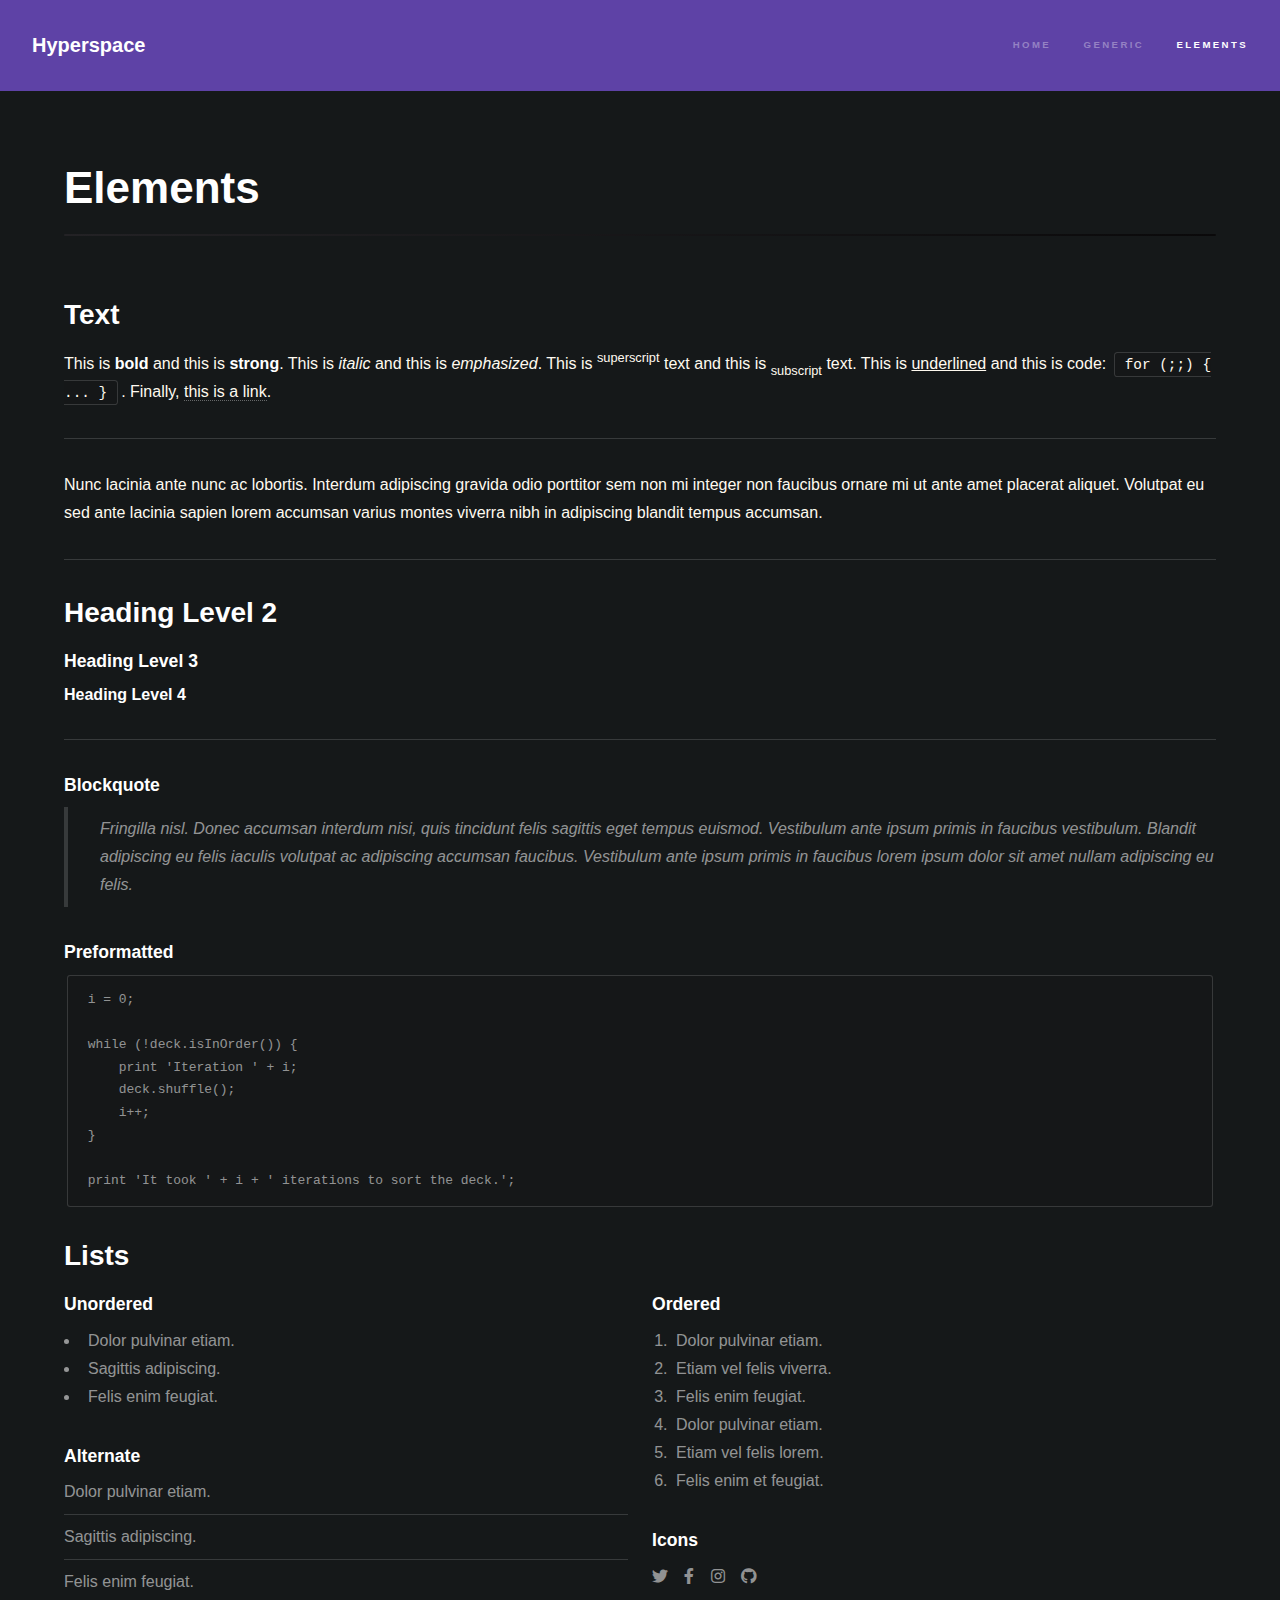
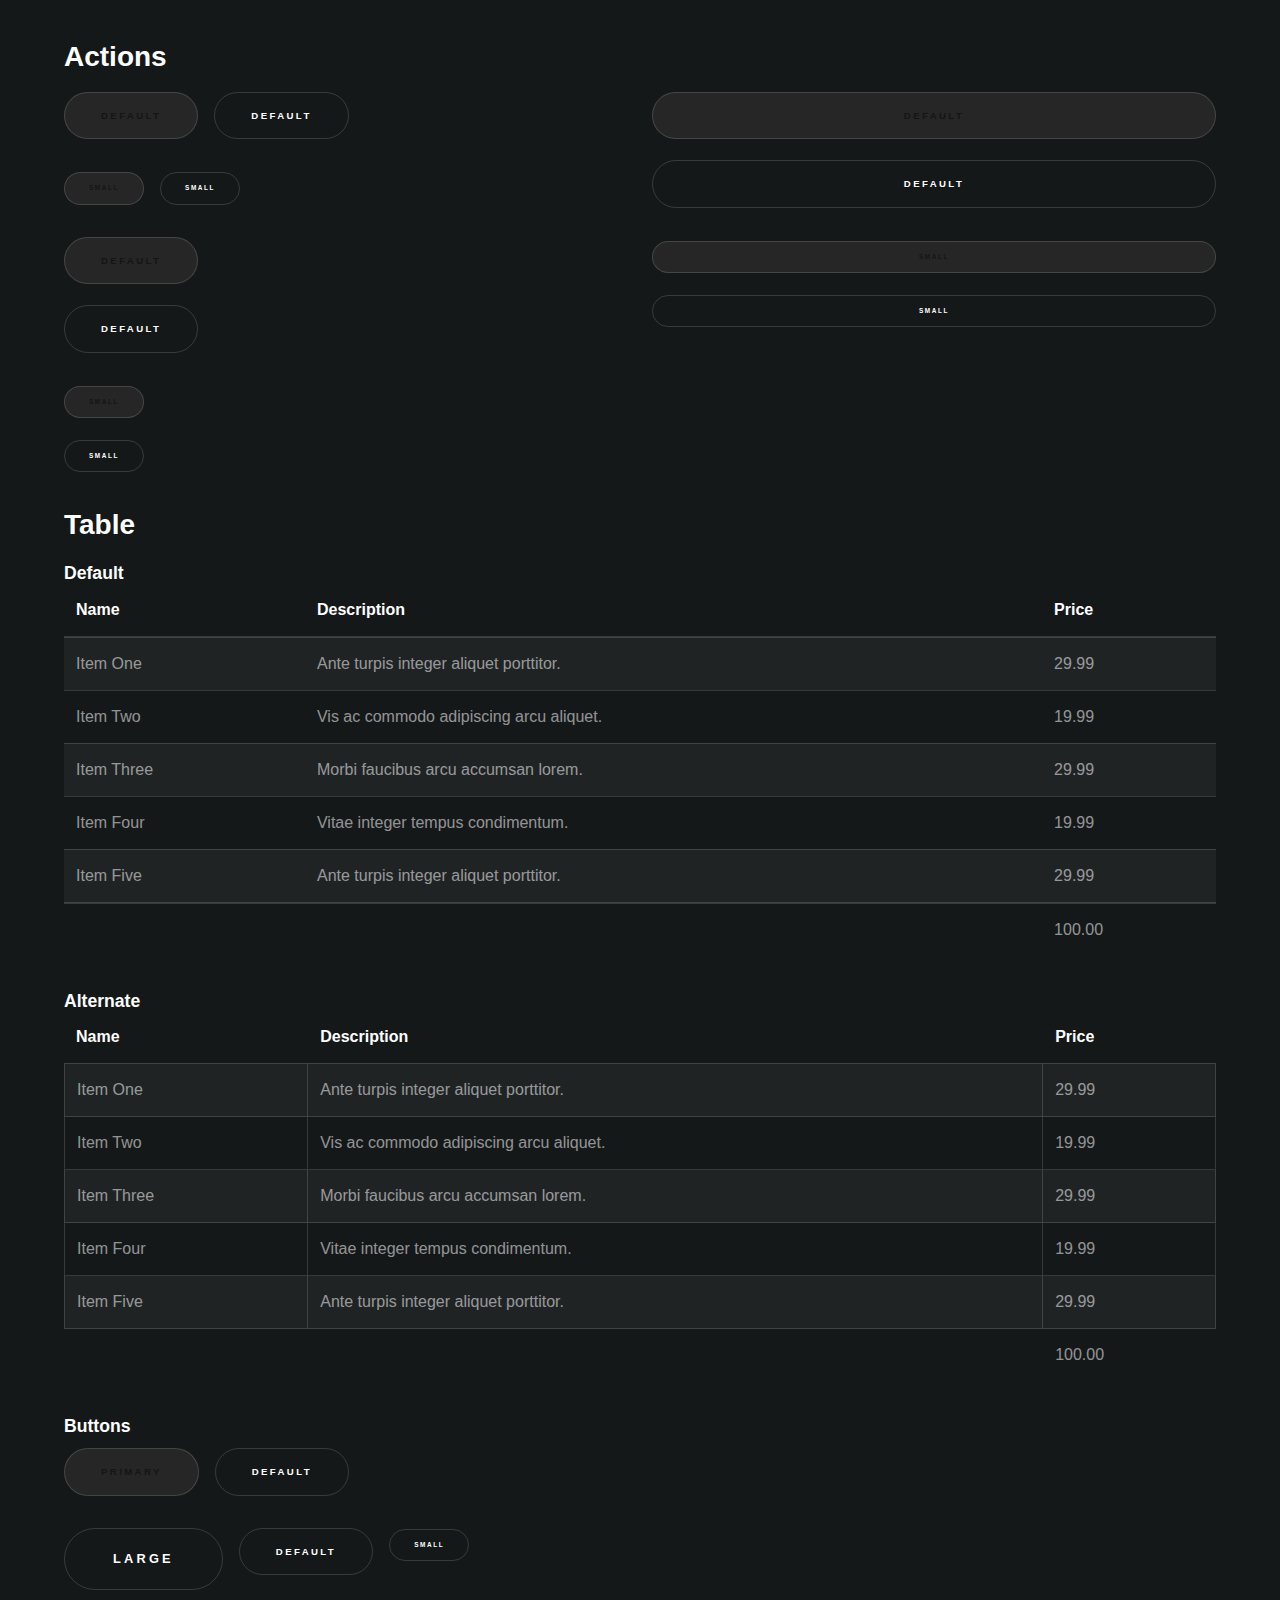
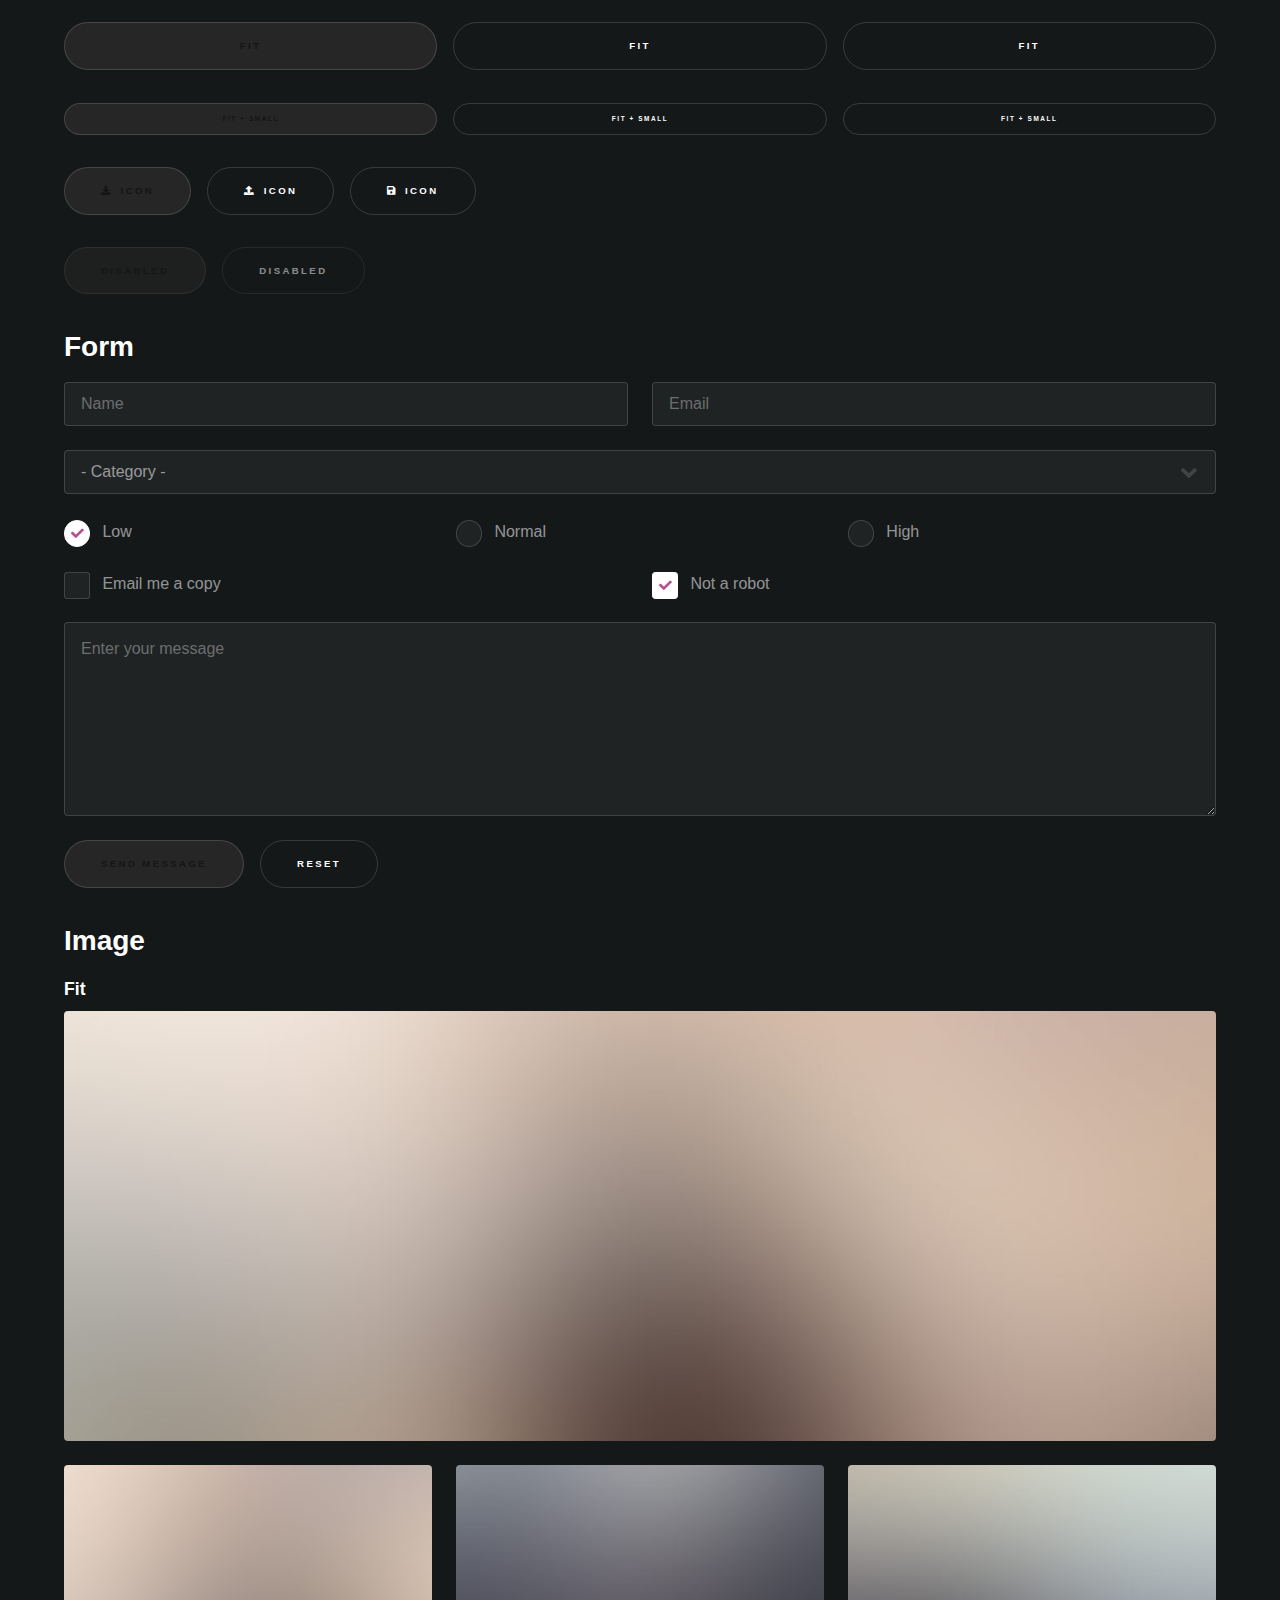
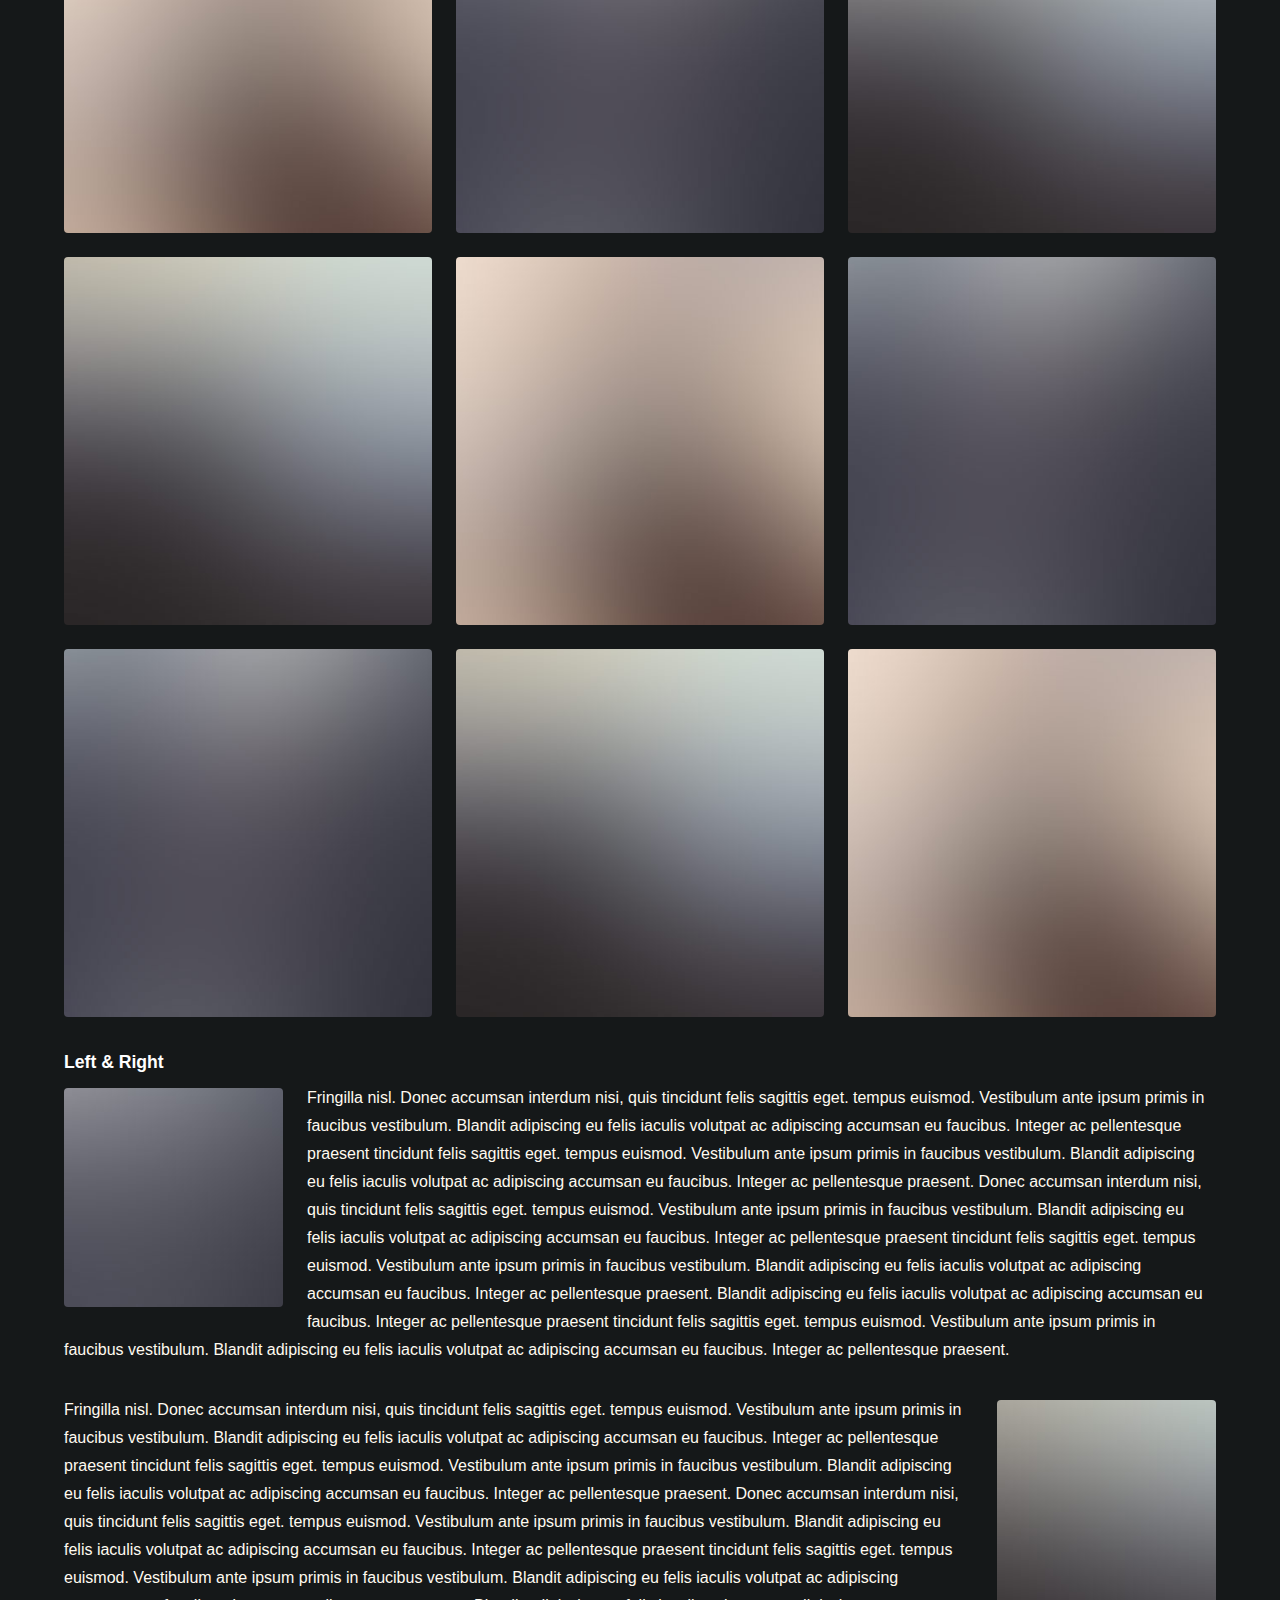
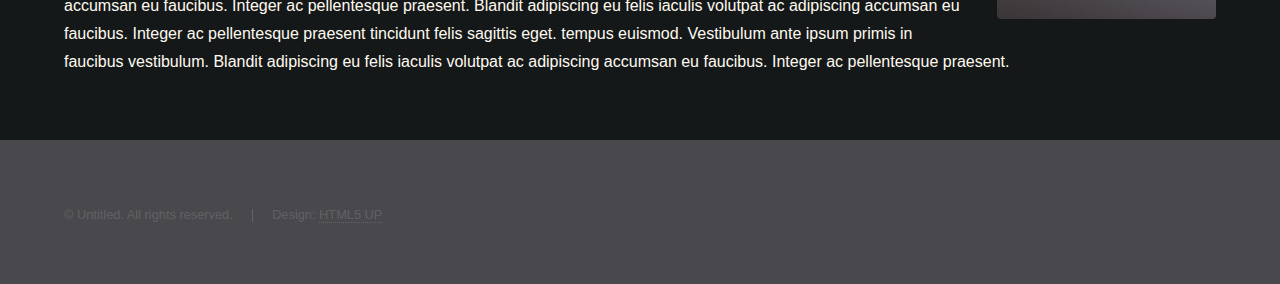
==== elements.html @ 1b8fa7f3 "add site" ====
<!DOCTYPE HTML>
<!--
	Hyperspace by HTML5 UP
	html5up.net | @ajlkn
	Free for personal and commercial use under the CCA 3.0 license (html5up.net/license)
-->
<html>
	<head>
		<title>Elements - Hyperspace by HTML5 UP</title>
		<meta charset="utf-8" />
		<meta name="viewport" content="width=device-width, initial-scale=1, user-scalable=no" />
		<link rel="stylesheet" href="assets/css/main.css" />
		<noscript><link rel="stylesheet" href="assets/css/noscript.css" /></noscript>
	</head>
	<body class="is-preload">

		<!-- Header -->
			<header id="header">
				<a href="index.html" class="title">Hyperspace</a>
				<nav>
					<ul>
						<li><a href="index.html">Home</a></li>
						<li><a href="generic.html">Generic</a></li>
						<li><a href="elements.html"  class="active">Elements</a></li>
					</ul>
				</nav>
			</header>

		<!-- Wrapper -->
			<div id="wrapper">

				<!-- Main -->
					<section id="main" class="wrapper">
						<div class="inner">
							<h1 class="major">Elements</h1>

							<!-- Text -->
								<section>
									<h2>Text</h2>
									<p>This is <b>bold</b> and this is <strong>strong</strong>. This is <i>italic</i> and this is <em>emphasized</em>.
									This is <sup>superscript</sup> text and this is <sub>subscript</sub> text.
									This is <u>underlined</u> and this is code: <code>for (;;) { ... }</code>. Finally, <a href="#">this is a link</a>.</p>
									<hr />
									<p>Nunc lacinia ante nunc ac lobortis. Interdum adipiscing gravida odio porttitor sem non mi integer non faucibus ornare mi ut ante amet placerat aliquet. Volutpat eu sed ante lacinia sapien lorem accumsan varius montes viverra nibh in adipiscing blandit tempus accumsan.</p>
									<hr />
									<h2>Heading Level 2</h2>
									<h3>Heading Level 3</h3>
									<h4>Heading Level 4</h4>
									<hr />
									<h3>Blockquote</h3>
									<blockquote>Fringilla nisl. Donec accumsan interdum nisi, quis tincidunt felis sagittis eget tempus euismod. Vestibulum ante ipsum primis in faucibus vestibulum. Blandit adipiscing eu felis iaculis volutpat ac adipiscing accumsan faucibus. Vestibulum ante ipsum primis in faucibus lorem ipsum dolor sit amet nullam adipiscing eu felis.</blockquote>
									<h3>Preformatted</h3>
									<pre><code>i = 0;

while (!deck.isInOrder()) {
    print 'Iteration ' + i;
    deck.shuffle();
    i++;
}

print 'It took ' + i + ' iterations to sort the deck.';</code></pre>
								</section>

							<!-- Lists -->
								<section>
									<h2>Lists</h2>
									<div class="row">
										<div class="col-6 col-12-medium">
											<h3>Unordered</h3>
											<ul>
												<li>Dolor pulvinar etiam.</li>
												<li>Sagittis adipiscing.</li>
												<li>Felis enim feugiat.</li>
											</ul>
											<h3>Alternate</h3>
											<ul class="alt">
												<li>Dolor pulvinar etiam.</li>
												<li>Sagittis adipiscing.</li>
												<li>Felis enim feugiat.</li>
											</ul>
										</div>
										<div class="col-6 col-12-medium">
											<h3>Ordered</h3>
											<ol>
												<li>Dolor pulvinar etiam.</li>
												<li>Etiam vel felis viverra.</li>
												<li>Felis enim feugiat.</li>
												<li>Dolor pulvinar etiam.</li>
												<li>Etiam vel felis lorem.</li>
												<li>Felis enim et feugiat.</li>
											</ol>
											<h3>Icons</h3>
											<ul class="icons">
												<li><a href="#" class="icon brands fa-twitter"><span class="label">Twitter</span></a></li>
												<li><a href="#" class="icon brands fa-facebook-f"><span class="label">Facebook</span></a></li>
												<li><a href="#" class="icon brands fa-instagram"><span class="label">Instagram</span></a></li>
												<li><a href="#" class="icon brands fa-github"><span class="label">Github</span></a></li>
											</ul>
										</div>
									</div>
									<h2>Actions</h2>
									<div class="row">
										<div class="col-6 col-12-medium">
											<ul class="actions">
												<li><a href="#" class="button primary">Default</a></li>
												<li><a href="#" class="button">Default</a></li>
											</ul>
											<ul class="actions small">
												<li><a href="#" class="button primary small">Small</a></li>
												<li><a href="#" class="button small">Small</a></li>
											</ul>
											<ul class="actions stacked">
												<li><a href="#" class="button primary">Default</a></li>
												<li><a href="#" class="button">Default</a></li>
											</ul>
											<ul class="actions stacked">
												<li><a href="#" class="button primary small">Small</a></li>
												<li><a href="#" class="button small">Small</a></li>
											</ul>
										</div>
										<div class="col-6 col-12-medium">
											<ul class="actions stacked">
												<li><a href="#" class="button primary fit">Default</a></li>
												<li><a href="#" class="button fit">Default</a></li>
											</ul>
											<ul class="actions stacked">
												<li><a href="#" class="button primary small fit">Small</a></li>
												<li><a href="#" class="button small fit">Small</a></li>
											</ul>
										</div>
									</div>
								</section>

							<!-- Table -->
								<section>
									<h2>Table</h2>
									<h3>Default</h3>
									<div class="table-wrapper">
										<table>
											<thead>
												<tr>
													<th>Name</th>
													<th>Description</th>
													<th>Price</th>
												</tr>
											</thead>
											<tbody>
												<tr>
													<td>Item One</td>
													<td>Ante turpis integer aliquet porttitor.</td>
													<td>29.99</td>
												</tr>
												<tr>
													<td>Item Two</td>
													<td>Vis ac commodo adipiscing arcu aliquet.</td>
													<td>19.99</td>
												</tr>
												<tr>
													<td>Item Three</td>
													<td> Morbi faucibus arcu accumsan lorem.</td>
													<td>29.99</td>
												</tr>
												<tr>
													<td>Item Four</td>
													<td>Vitae integer tempus condimentum.</td>
													<td>19.99</td>
												</tr>
												<tr>
													<td>Item Five</td>
													<td>Ante turpis integer aliquet porttitor.</td>
													<td>29.99</td>
												</tr>
											</tbody>
											<tfoot>
												<tr>
													<td colspan="2"></td>
													<td>100.00</td>
												</tr>
											</tfoot>
										</table>
									</div>

									<h3>Alternate</h3>
									<div class="table-wrapper">
										<table class="alt">
											<thead>
												<tr>
													<th>Name</th>
													<th>Description</th>
													<th>Price</th>
												</tr>
											</thead>
											<tbody>
												<tr>
													<td>Item One</td>
													<td>Ante turpis integer aliquet porttitor.</td>
													<td>29.99</td>
												</tr>
												<tr>
													<td>Item Two</td>
													<td>Vis ac commodo adipiscing arcu aliquet.</td>
													<td>19.99</td>
												</tr>
												<tr>
													<td>Item Three</td>
													<td> Morbi faucibus arcu accumsan lorem.</td>
													<td>29.99</td>
												</tr>
												<tr>
													<td>Item Four</td>
													<td>Vitae integer tempus condimentum.</td>
													<td>19.99</td>
												</tr>
												<tr>
													<td>Item Five</td>
													<td>Ante turpis integer aliquet porttitor.</td>
													<td>29.99</td>
												</tr>
											</tbody>
											<tfoot>
												<tr>
													<td colspan="2"></td>
													<td>100.00</td>
												</tr>
											</tfoot>
										</table>
									</div>
								</section>

							<!-- Buttons -->
								<section>
									<h3>Buttons</h3>
									<ul class="actions">
										<li><a href="#" class="button primary">Primary</a></li>
										<li><a href="#" class="button">Default</a></li>
									</ul>
									<ul class="actions">
										<li><a href="#" class="button large">Large</a></li>
										<li><a href="#" class="button">Default</a></li>
										<li><a href="#" class="button small">Small</a></li>
									</ul>
									<ul class="actions fit">
										<li><a href="#" class="button primary fit">Fit</a></li>
										<li><a href="#" class="button fit">Fit</a></li>
										<li><a href="#" class="button fit">Fit</a></li>
									</ul>
									<ul class="actions fit small">
										<li><a href="#" class="button primary fit small">Fit + Small</a></li>
										<li><a href="#" class="button fit small">Fit + Small</a></li>
										<li><a href="#" class="button fit small">Fit + Small</a></li>
									</ul>
									<ul class="actions">
										<li><a href="#" class="button primary icon solid fa-download">Icon</a></li>
										<li><a href="#" class="button icon solid fa-upload">Icon</a></li>
										<li><a href="#" class="button icon solid fa-save">Icon</a></li>
									</ul>
									<ul class="actions">
										<li><span class="button primary disabled">Disabled</span></li>
										<li><span class="button disabled">Disabled</span></li>
									</ul>
								</section>

							<!-- Form -->
								<section>
									<h2>Form</h2>
									<form method="post" action="#">
										<div class="row gtr-uniform">
											<div class="col-6 col-12-xsmall">
												<input type="text" name="demo-name" id="demo-name" value="" placeholder="Name" />
											</div>
											<div class="col-6 col-12-xsmall">
												<input type="email" name="demo-email" id="demo-email" value="" placeholder="Email" />
											</div>
											<div class="col-12">
												<select name="demo-category" id="demo-category">
													<option value="">- Category -</option>
													<option value="1">Manufacturing</option>
													<option value="1">Shipping</option>
													<option value="1">Administration</option>
													<option value="1">Human Resources</option>
												</select>
											</div>
											<div class="col-4 col-12-small">
												<input type="radio" id="demo-priority-low" name="demo-priority" checked>
												<label for="demo-priority-low">Low</label>
											</div>
											<div class="col-4 col-12-small">
												<input type="radio" id="demo-priority-normal" name="demo-priority">
												<label for="demo-priority-normal">Normal</label>
											</div>
											<div class="col-4 col-12-small">
												<input type="radio" id="demo-priority-high" name="demo-priority">
												<label for="demo-priority-high">High</label>
											</div>
											<div class="col-6 col-12-small">
												<input type="checkbox" id="demo-copy" name="demo-copy">
												<label for="demo-copy">Email me a copy</label>
											</div>
											<div class="col-6 col-12-small">
												<input type="checkbox" id="demo-human" name="demo-human" checked>
												<label for="demo-human">Not a robot</label>
											</div>
											<div class="col-12">
												<textarea name="demo-message" id="demo-message" placeholder="Enter your message" rows="6"></textarea>
											</div>
											<div class="col-12">
												<ul class="actions">
													<li><input type="submit" value="Send Message" class="primary" /></li>
													<li><input type="reset" value="Reset" /></li>
												</ul>
											</div>
										</div>
									</form>
								</section>

							<!-- Image -->
								<section>
									<h2>Image</h2>
									<h3>Fit</h3>
									<div class="box alt">
										<div class="row gtr-uniform">
											<div class="col-12"><span class="image fit"><img src="images/pic04.jpg" alt="" /></span></div>
											<div class="col-4"><span class="image fit"><img src="images/pic01.jpg" alt="" /></span></div>
											<div class="col-4"><span class="image fit"><img src="images/pic02.jpg" alt="" /></span></div>
											<div class="col-4"><span class="image fit"><img src="images/pic03.jpg" alt="" /></span></div>
											<div class="col-4"><span class="image fit"><img src="images/pic03.jpg" alt="" /></span></div>
											<div class="col-4"><span class="image fit"><img src="images/pic01.jpg" alt="" /></span></div>
											<div class="col-4"><span class="image fit"><img src="images/pic02.jpg" alt="" /></span></div>
											<div class="col-4"><span class="image fit"><img src="images/pic02.jpg" alt="" /></span></div>
											<div class="col-4"><span class="image fit"><img src="images/pic03.jpg" alt="" /></span></div>
											<div class="col-4"><span class="image fit"><img src="images/pic01.jpg" alt="" /></span></div>
										</div>
									</div>
									<h3>Left &amp; Right</h3>
									<p><span class="image left"><img src="images/pic05.jpg" alt="" /></span>Fringilla nisl. Donec accumsan interdum nisi, quis tincidunt felis sagittis eget. tempus euismod. Vestibulum ante ipsum primis in faucibus vestibulum. Blandit adipiscing eu felis iaculis volutpat ac adipiscing accumsan eu faucibus. Integer ac pellentesque praesent tincidunt felis sagittis eget. tempus euismod. Vestibulum ante ipsum primis in faucibus vestibulum. Blandit adipiscing eu felis iaculis volutpat ac adipiscing accumsan eu faucibus. Integer ac pellentesque praesent. Donec accumsan interdum nisi, quis tincidunt felis sagittis eget. tempus euismod. Vestibulum ante ipsum primis in faucibus vestibulum. Blandit adipiscing eu felis iaculis volutpat ac adipiscing accumsan eu faucibus. Integer ac pellentesque praesent tincidunt felis sagittis eget. tempus euismod. Vestibulum ante ipsum primis in faucibus vestibulum. Blandit adipiscing eu felis iaculis volutpat ac adipiscing accumsan eu faucibus. Integer ac pellentesque praesent. Blandit adipiscing eu felis iaculis volutpat ac adipiscing accumsan eu faucibus. Integer ac pellentesque praesent tincidunt felis sagittis eget. tempus euismod. Vestibulum ante ipsum primis in faucibus vestibulum. Blandit adipiscing eu felis iaculis volutpat ac adipiscing accumsan eu faucibus. Integer ac pellentesque praesent.</p>
									<p><span class="image right"><img src="images/pic06.jpg" alt="" /></span>Fringilla nisl. Donec accumsan interdum nisi, quis tincidunt felis sagittis eget. tempus euismod. Vestibulum ante ipsum primis in faucibus vestibulum. Blandit adipiscing eu felis iaculis volutpat ac adipiscing accumsan eu faucibus. Integer ac pellentesque praesent tincidunt felis sagittis eget. tempus euismod. Vestibulum ante ipsum primis in faucibus vestibulum. Blandit adipiscing eu felis iaculis volutpat ac adipiscing accumsan eu faucibus. Integer ac pellentesque praesent. Donec accumsan interdum nisi, quis tincidunt felis sagittis eget. tempus euismod. Vestibulum ante ipsum primis in faucibus vestibulum. Blandit adipiscing eu felis iaculis volutpat ac adipiscing accumsan eu faucibus. Integer ac pellentesque praesent tincidunt felis sagittis eget. tempus euismod. Vestibulum ante ipsum primis in faucibus vestibulum. Blandit adipiscing eu felis iaculis volutpat ac adipiscing accumsan eu faucibus. Integer ac pellentesque praesent. Blandit adipiscing eu felis iaculis volutpat ac adipiscing accumsan eu faucibus. Integer ac pellentesque praesent tincidunt felis sagittis eget. tempus euismod. Vestibulum ante ipsum primis in faucibus vestibulum. Blandit adipiscing eu felis iaculis volutpat ac adipiscing accumsan eu faucibus. Integer ac pellentesque praesent.</p>
								</section>

						</div>
					</section>

			</div>

		<!-- Footer -->
			<footer id="footer" class="wrapper alt">
				<div class="inner">
					<ul class="menu">
						<li>&copy; Untitled. All rights reserved.</li><li>Design: <a href="http://html5up.net">HTML5 UP</a></li>
					</ul>
				</div>
			</footer>

		<!-- Scripts -->
			<script src="assets/js/jquery.min.js"></script>
			<script src="assets/js/jquery.scrollex.min.js"></script>
			<script src="assets/js/jquery.scrolly.min.js"></script>
			<script src="assets/js/browser.min.js"></script>
			<script src="assets/js/breakpoints.min.js"></script>
			<script src="assets/js/util.js"></script>
			<script src="assets/js/main.js"></script>

	</body>
</html>
---- assets/css/main.css ----
@import url(fontawesome-all.min.css);

/*
	Hyperspace by HTML5 UP
	html5up.net | @ajlkn
	Free for personal and commercial use under the CCA 3.0 license (html5up.net/license)
*/

html, body, div, span, applet, object,
iframe, h1, h2, h3, h4, h5, h6, p, blockquote,
pre, a, abbr, acronym, address, big, cite,
code, del, dfn, em, img, ins, kbd, q, s, samp,
small, strike, strong, sub, sup, tt, var, b,
u, i, center, dl, dt, dd, ol, ul, li, fieldset,
form, label, legend, table, caption, tbody,
tfoot, thead, tr, th, td, article, aside,
canvas, details, embed, figure, figcaption,
footer, header, hgroup, menu, nav, output, ruby,
section, summary, time, mark, audio, video {
	margin: 0;
	padding: 0;
	border: 0;
	font-size: 100%;
	font: inherit;
	vertical-align: baseline;}

article, aside, details, figcaption, figure,
footer, header, hgroup, menu, nav, section {
	display: block;}

body {
	line-height: 1;
}

ol, ul {
	list-style: none;
}

blockquote, q {
	quotes: none;
}

	blockquote:before, blockquote:after, q:before, q:after {
		content: '';
		content: none;
	}

table {
	border-collapse: collapse;
	border-spacing: 0;
}

body {
	-webkit-text-size-adjust: none;
}

mark {
	background-color: transparent;
	color: inherit;
}

input::-moz-focus-inner {
	border: 0;
	padding: 0;
}

input, select, textarea {
	-moz-appearance: none;
	-webkit-appearance: none;
	-ms-appearance: none;
	appearance: none;
}

/* Basic */

	@-ms-viewport {
		width: device-width;
	}

	body {
		-ms-overflow-style: scrollbar;
	}

	@media screen and (max-width: 480px) {

		html, body {
			min-width: 320px;
		}

	}

	html {
		box-sizing: border-box;
	}

	*, *:before, *:after {
		box-sizing: inherit;
	}

	body {
		background: #151819;
	}

		body.is-preload *, body.is-preload *:before, body.is-preload *:after {
			-moz-animation: none !important;
			-webkit-animation: none !important;
			-ms-animation: none !important;
			animation: none !important;
			-moz-transition: none !important;
			-webkit-transition: none !important;
			-ms-transition: none !important;
			transition: none !important;
		}

/* Type */

	body, input, select, textarea {
		color: rgba(255, 255, 255, 0.55);
		font-family: Arial, Helvetica, sans-serif;
		font-size: 16.5pt;
		font-weight: normal;
		line-height: 1.75;
	}

		@media screen and (max-width: 1680px) {

			body, input, select, textarea {
				font-size: 13pt;
			}

		}

		@media screen and (max-width: 1280px) {

			body, input, select, textarea {
				font-size: 12pt;
			}

		}

		@media screen and (max-width: 360px) {

			body, input, select, textarea {
				font-size: 11pt;
			}

		}

	a {
		-moz-transition: color 0.2s ease, border-bottom-color 0.2s ease;
		-webkit-transition: color 0.2s ease, border-bottom-color 0.2s ease;
		-ms-transition: color 0.2s ease, border-bottom-color 0.2s ease;
		transition: color 0.2s ease, border-bottom-color 0.2s ease;
		border-bottom: dotted 1px rgba(255, 255, 255, 0.35);
		color: inherit;
		text-decoration: none;
	}

		a:hover {
			border-bottom-color: transparent;
			color: #ffffff;
		}

	strong, b {
		color: #ffffff;
		font-weight: bold;
	}

	em, i {
		font-style: italic;
	}

	p {
		color: floralwhite;
		margin: 0 0 2em 0;
	}

	h1, h2, h3, h4, h5, h6 {
		color: #ffffff;
		font-weight: bold;
		line-height: 1.5;
		margin: 0 0 0.5em 0;
	}

		h1 a, h2 a, h3 a, h4 a, h5 a, h6 a {
			color: inherit;
			text-decoration: none;
		}

	h1 {
		font-size: 2.75em;
	}

		h1.major {
			margin: 0 0 1.3em 0;
			position: relative;
			padding-bottom: 0.35em;
		}

			h1.major:after {
				background-image: -moz-linear-gradient(to right, #18171a, #141214);
				background-image: -webkit-linear-gradient(to right, #141416, #221b1f);
				background-image: -ms-linear-gradient(to right, #161618, #1f1a1d);
				background-image: linear-gradient(to right, #232225, #0a090a);
				-moz-transition: max-width 0.2s ease;
				-webkit-transition: max-width 0.2s ease;
				-ms-transition: max-width 0.2s ease;
				transition: max-width 0.2s ease;
				border-radius: 0.2em;
				bottom: 0;
				content: '';
				height: 0.05em;
				position: absolute;
				right: 0;
				width: 100%;
			}

	h2 {
		font-size: 1.75em;
	}

	h3 {
		font-size: 1.1em;
	}

	h4 {
		font-size: 1em;
	}

	h5 {
		font-size: 0.8em;
	}

	h6 {
		font-size: 0.6em;
	}

	@media screen and (max-width: 736px) {

		h1 {
			font-size: 2em;
		}

		h2 {
			font-size: 1.25em;
		}

		h3 {
			font-size: 1em;
		}

		h4 {
			font-size: 0.8em;
		}

		h5 {
			font-size: 0.6em;
		}

		h6 {
			font-size: 0.6em;
		}

	}

	sub {
		font-size: 0.8em;
		position: relative;
		top: 0.5em;
	}

	sup {
		font-size: 0.8em;
		position: relative;
		top: -0.5em;
	}

	blockquote {
		border-left: solid 4px rgba(255, 255, 255, 0.15);
		font-style: italic;
		margin: 0 0 2em 0;
		padding: 0.5em 0 0.5em 2em;
	}

	code {
		background: rgba(32, 29, 29, 0.05);
		border-radius: 0.25em;
		border: solid 1px rgba(255, 255, 255, 0.15);
		font-family: "Courier New", monospace;
		font-size: 0.9em;
		margin: 0 0.25em;
		padding: 0.25em 0.65em;
	}

	pre {
		-webkit-overflow-scrolling: touch;
		font-family: "Courier New", monospace;
		font-size: 0.9em;
		margin: 0 0 2em 0;
	}

		pre code {
			display: block;
			line-height: 1.75em;
			padding: 1em 1.5em;
			overflow-x: auto;
		}

	hr {
		border: 0;
		border-bottom: solid 1px rgba(255, 255, 255, 0.15);
		margin: 2em 0;
	}

		hr.major {
			margin: 3em 0;
		}

	.align-left {
		text-align: left;
	}

	.align-center {
		text-align: center;
	}

	.align-right {
		text-align: right;
	}

/* Row */

	.row {
		display: flex;
		flex-wrap: wrap;
		box-sizing: border-box;
		align-items: stretch;
	}

		.row > * {
			box-sizing: border-box;
		}

		.row.gtr-uniform > * > :last-child {
			margin-bottom: 0;
		}

		.row.aln-left {
			justify-content: flex-start;
		}

		.row.aln-center {
			justify-content: center;
		}

		.row.aln-right {
			justify-content: flex-end;
		}

		.row.aln-top {
			align-items: flex-start;
		}

		.row.aln-middle {
			align-items: center;
		}

		.row.aln-bottom {
			align-items: flex-end;
		}

		.row > .imp {
			order: -1;
		}

		.row > .col-1 {
			width: 8.33333%;
		}

		.row > .off-1 {
			margin-left: 8.33333%;
		}

		.row > .col-2 {
			width: 16.66667%;
		}

		.row > .off-2 {
			margin-left: 16.66667%;
		}

		.row > .col-3 {
			width: 25%;
		}

		.row > .off-3 {
			margin-left: 25%;
		}

		.row > .col-4 {
			width: 33.33333%;
		}

		.row > .off-4 {
			margin-left: 33.33333%;
		}

		.row > .col-5 {
			width: 41.66667%;
		}

		.row > .off-5 {
			margin-left: 41.66667%;
		}

		.row > .col-6 {
			width: 50%;
		}

		.row > .off-6 {
			margin-left: 50%;
		}

		.row > .col-7 {
			width: 58.33333%;
		}

		.row > .off-7 {
			margin-left: 58.33333%;
		}

		.row > .col-8 {
			width: 66.66667%;
		}

		.row > .off-8 {
			margin-left: 66.66667%;
		}

		.row > .col-9 {
			width: 75%;
		}

		.row > .off-9 {
			margin-left: 75%;
		}

		.row > .col-10 {
			width: 83.33333%;
		}

		.row > .off-10 {
			margin-left: 83.33333%;
		}

		.row > .col-11 {
			width: 91.66667%;
		}

		.row > .off-11 {
			margin-left: 91.66667%;
		}

		.row > .col-12 {
			width: 100%;
		}

		.row > .off-12 {
			margin-left: 100%;
		}

		.row.gtr-0 {
			margin-top: 0;
			margin-left: 0em;
		}

			.row.gtr-0 > * {
				padding: 0 0 0 0em;
			}

			.row.gtr-0.gtr-uniform {
				margin-top: 0em;
			}

				.row.gtr-0.gtr-uniform > * {
					padding-top: 0em;
				}

		.row.gtr-25 {
			margin-top: 0;
			margin-left: -0.375em;
		}

			.row.gtr-25 > * {
				padding: 0 0 0 0.375em;
			}

			.row.gtr-25.gtr-uniform {
				margin-top: -0.375em;
			}

				.row.gtr-25.gtr-uniform > * {
					padding-top: 0.375em;
				}

		.row.gtr-50 {
			margin-top: 0;
			margin-left: -0.75em;
		}

			.row.gtr-50 > * {
				padding: 0 0 0 0.75em;
			}

			.row.gtr-50.gtr-uniform {
				margin-top: -0.75em;
			}

				.row.gtr-50.gtr-uniform > * {
					padding-top: 0.75em;
				}

		.row {
			margin-top: 0;
			margin-left: -1.5em;
		}

			.row > * {
				padding: 0 0 0 1.5em;
			}

			.row.gtr-uniform {
				margin-top: -1.5em;
			}

				.row.gtr-uniform > * {
					padding-top: 1.5em;
				}

		.row.gtr-150 {
			margin-top: 0;
			margin-left: -2.25em;
		}

			.row.gtr-150 > * {
				padding: 0 0 0 2.25em;
			}

			.row.gtr-150.gtr-uniform {
				margin-top: -2.25em;
			}

				.row.gtr-150.gtr-uniform > * {
					padding-top: 2.25em;
				}

		.row.gtr-200 {
			margin-top: 0;
			margin-left: -3em;
		}

			.row.gtr-200 > * {
				padding: 0 0 0 3em;
			}

			.row.gtr-200.gtr-uniform {
				margin-top: -3em;
			}

				.row.gtr-200.gtr-uniform > * {
					padding-top: 3em;
				}

		@media screen and (max-width: 1680px) {

			.row {
				display: flex;
				flex-wrap: wrap;
				box-sizing: border-box;
				align-items: stretch;
			}

				.row > * {
					box-sizing: border-box;
				}

				.row.gtr-uniform > * > :last-child {
					margin-bottom: 0;
				}

				.row.aln-left {
					justify-content: flex-start;
				}

				.row.aln-center {
					justify-content: center;
				}

				.row.aln-right {
					justify-content: flex-end;
				}

				.row.aln-top {
					align-items: flex-start;
				}

				.row.aln-middle {
					align-items: center;
				}

				.row.aln-bottom {
					align-items: flex-end;
				}

				.row > .imp-xlarge {
					order: -1;
				}

				.row > .col-1-xlarge {
					width: 8.33333%;
				}

				.row > .off-1-xlarge {
					margin-left: 8.33333%;
				}

				.row > .col-2-xlarge {
					width: 16.66667%;
				}

				.row > .off-2-xlarge {
					margin-left: 16.66667%;
				}

				.row > .col-3-xlarge {
					width: 25%;
				}

				.row > .off-3-xlarge {
					margin-left: 25%;
				}

				.row > .col-4-xlarge {
					width: 33.33333%;
				}

				.row > .off-4-xlarge {
					margin-left: 33.33333%;
				}

				.row > .col-5-xlarge {
					width: 41.66667%;
				}

				.row > .off-5-xlarge {
					margin-left: 41.66667%;
				}

				.row > .col-6-xlarge {
					width: 50%;
				}

				.row > .off-6-xlarge {
					margin-left: 50%;
				}

				.row > .col-7-xlarge {
					width: 58.33333%;
				}

				.row > .off-7-xlarge {
					margin-left: 58.33333%;
				}

				.row > .col-8-xlarge {
					width: 66.66667%;
				}

				.row > .off-8-xlarge {
					margin-left: 66.66667%;
				}

				.row > .col-9-xlarge {
					width: 75%;
				}

				.row > .off-9-xlarge {
					margin-left: 75%;
				}

				.row > .col-10-xlarge {
					width: 83.33333%;
				}

				.row > .off-10-xlarge {
					margin-left: 83.33333%;
				}

				.row > .col-11-xlarge {
					width: 91.66667%;
				}

				.row > .off-11-xlarge {
					margin-left: 91.66667%;
				}

				.row > .col-12-xlarge {
					width: 100%;
				}

				.row > .off-12-xlarge {
					margin-left: 100%;
				}

				.row.gtr-0 {
					margin-top: 0;
					margin-left: 0em;
				}

					.row.gtr-0 > * {
						padding: 0 0 0 0em;
					}

					.row.gtr-0.gtr-uniform {
						margin-top: 0em;
					}

						.row.gtr-0.gtr-uniform > * {
							padding-top: 0em;
						}

				.row.gtr-25 {
					margin-top: 0;
					margin-left: -0.375em;
				}

					.row.gtr-25 > * {
						padding: 0 0 0 0.375em;
					}

					.row.gtr-25.gtr-uniform {
						margin-top: -0.375em;
					}

						.row.gtr-25.gtr-uniform > * {
							padding-top: 0.375em;
						}

				.row.gtr-50 {
					margin-top: 0;
					margin-left: -0.75em;
				}

					.row.gtr-50 > * {
						padding: 0 0 0 0.75em;
					}

					.row.gtr-50.gtr-uniform {
						margin-top: -0.75em;
					}

						.row.gtr-50.gtr-uniform > * {
							padding-top: 0.75em;
						}

				.row {
					margin-top: 0;
					margin-left: -1.5em;
				}

					.row > * {
						padding: 0 0 0 1.5em;
					}

					.row.gtr-uniform {
						margin-top: -1.5em;
					}

						.row.gtr-uniform > * {
							padding-top: 1.5em;
						}

				.row.gtr-150 {
					margin-top: 0;
					margin-left: -2.25em;
				}

					.row.gtr-150 > * {
						padding: 0 0 0 2.25em;
					}

					.row.gtr-150.gtr-uniform {
						margin-top: -2.25em;
					}

						.row.gtr-150.gtr-uniform > * {
							padding-top: 2.25em;
						}

				.row.gtr-200 {
					margin-top: 0;
					margin-left: -3em;
				}

					.row.gtr-200 > * {
						padding: 0 0 0 3em;
					}

					.row.gtr-200.gtr-uniform {
						margin-top: -3em;
					}

						.row.gtr-200.gtr-uniform > * {
							padding-top: 3em;
						}

		}

		@media screen and (max-width: 1280px) {

			.row {
				display: flex;
				flex-wrap: wrap;
				box-sizing: border-box;
				align-items: stretch;
			}

				.row > * {
					box-sizing: border-box;
				}

				.row.gtr-uniform > * > :last-child {
					margin-bottom: 0;
				}

				.row.aln-left {
					justify-content: flex-start;
				}

				.row.aln-center {
					justify-content: center;
				}

				.row.aln-right {
					justify-content: flex-end;
				}

				.row.aln-top {
					align-items: flex-start;
				}

				.row.aln-middle {
					align-items: center;
				}

				.row.aln-bottom {
					align-items: flex-end;
				}

				.row > .imp-large {
					order: -1;
				}

				.row > .col-1-large {
					width: 8.33333%;
				}

				.row > .off-1-large {
					margin-left: 8.33333%;
				}

				.row > .col-2-large {
					width: 16.66667%;
				}

				.row > .off-2-large {
					margin-left: 16.66667%;
				}

				.row > .col-3-large {
					width: 25%;
				}

				.row > .off-3-large {
					margin-left: 25%;
				}

				.row > .col-4-large {
					width: 33.33333%;
				}

				.row > .off-4-large {
					margin-left: 33.33333%;
				}

				.row > .col-5-large {
					width: 41.66667%;
				}

				.row > .off-5-large {
					margin-left: 41.66667%;
				}

				.row > .col-6-large {
					width: 50%;
				}

				.row > .off-6-large {
					margin-left: 50%;
				}

				.row > .col-7-large {
					width: 58.33333%;
				}

				.row > .off-7-large {
					margin-left: 58.33333%;
				}

				.row > .col-8-large {
					width: 66.66667%;
				}

				.row > .off-8-large {
					margin-left: 66.66667%;
				}

				.row > .col-9-large {
					width: 75%;
				}

				.row > .off-9-large {
					margin-left: 75%;
				}

				.row > .col-10-large {
					width: 83.33333%;
				}

				.row > .off-10-large {
					margin-left: 83.33333%;
				}

				.row > .col-11-large {
					width: 91.66667%;
				}

				.row > .off-11-large {
					margin-left: 91.66667%;
				}

				.row > .col-12-large {
					width: 100%;
				}

				.row > .off-12-large {
					margin-left: 100%;
				}

				.row.gtr-0 {
					margin-top: 0;
					margin-left: 0em;
				}

					.row.gtr-0 > * {
						padding: 0 0 0 0em;
					}

					.row.gtr-0.gtr-uniform {
						margin-top: 0em;
					}

						.row.gtr-0.gtr-uniform > * {
							padding-top: 0em;
						}

				.row.gtr-25 {
					margin-top: 0;
					margin-left: -0.375em;
				}

					.row.gtr-25 > * {
						padding: 0 0 0 0.375em;
					}

					.row.gtr-25.gtr-uniform {
						margin-top: -0.375em;
					}

						.row.gtr-25.gtr-uniform > * {
							padding-top: 0.375em;
						}

				.row.gtr-50 {
					margin-top: 0;
					margin-left: -0.75em;
				}

					.row.gtr-50 > * {
						padding: 0 0 0 0.75em;
					}

					.row.gtr-50.gtr-uniform {
						margin-top: -0.75em;
					}

						.row.gtr-50.gtr-uniform > * {
							padding-top: 0.75em;
						}

				.row {
					margin-top: 0;
					margin-left: -1.5em;
				}

					.row > * {
						padding: 0 0 0 1.5em;
					}

					.row.gtr-uniform {
						margin-top: -1.5em;
					}

						.row.gtr-uniform > * {
							padding-top: 1.5em;
						}

				.row.gtr-150 {
					margin-top: 0;
					margin-left: -2.25em;
				}

					.row.gtr-150 > * {
						padding: 0 0 0 2.25em;
					}

					.row.gtr-150.gtr-uniform {
						margin-top: -2.25em;
					}

						.row.gtr-150.gtr-uniform > * {
							padding-top: 2.25em;
						}

				.row.gtr-200 {
					margin-top: 0;
					margin-left: -3em;
				}

					.row.gtr-200 > * {
						padding: 0 0 0 3em;
					}

					.row.gtr-200.gtr-uniform {
						margin-top: -3em;
					}

						.row.gtr-200.gtr-uniform > * {
							padding-top: 3em;
						}

		}

		@media screen and (max-width: 980px) {

			.row {
				display: flex;
				flex-wrap: wrap;
				box-sizing: border-box;
				align-items: stretch;
			}

				.row > * {
					box-sizing: border-box;
				}

				.row.gtr-uniform > * > :last-child {
					margin-bottom: 0;
				}

				.row.aln-left {
					justify-content: flex-start;
				}

				.row.aln-center {
					justify-content: center;
				}

				.row.aln-right {
					justify-content: flex-end;
				}

				.row.aln-top {
					align-items: flex-start;
				}

				.row.aln-middle {
					align-items: center;
				}

				.row.aln-bottom {
					align-items: flex-end;
				}

				.row > .imp-medium {
					order: -1;
				}

				.row > .col-1-medium {
					width: 8.33333%;
				}

				.row > .off-1-medium {
					margin-left: 8.33333%;
				}

				.row > .col-2-medium {
					width: 16.66667%;
				}

				.row > .off-2-medium {
					margin-left: 16.66667%;
				}

				.row > .col-3-medium {
					width: 25%;
				}

				.row > .off-3-medium {
					margin-left: 25%;
				}

				.row > .col-4-medium {
					width: 33.33333%;
				}

				.row > .off-4-medium {
					margin-left: 33.33333%;
				}

				.row > .col-5-medium {
					width: 41.66667%;
				}

				.row > .off-5-medium {
					margin-left: 41.66667%;
				}

				.row > .col-6-medium {
					width: 50%;
				}

				.row > .off-6-medium {
					margin-left: 50%;
				}

				.row > .col-7-medium {
					width: 58.33333%;
				}

				.row > .off-7-medium {
					margin-left: 58.33333%;
				}

				.row > .col-8-medium {
					width: 66.66667%;
				}

				.row > .off-8-medium {
					margin-left: 66.66667%;
				}

				.row > .col-9-medium {
					width: 75%;
				}

				.row > .off-9-medium {
					margin-left: 75%;
				}

				.row > .col-10-medium {
					width: 83.33333%;
				}

				.row > .off-10-medium {
					margin-left: 83.33333%;
				}

				.row > .col-11-medium {
					width: 91.66667%;
				}

				.row > .off-11-medium {
					margin-left: 91.66667%;
				}

				.row > .col-12-medium {
					width: 100%;
				}

				.row > .off-12-medium {
					margin-left: 100%;
				}

				.row.gtr-0 {
					margin-top: 0;
					margin-left: 0em;
				}

					.row.gtr-0 > * {
						padding: 0 0 0 0em;
					}

					.row.gtr-0.gtr-uniform {
						margin-top: 0em;
					}

						.row.gtr-0.gtr-uniform > * {
							padding-top: 0em;
						}

				.row.gtr-25 {
					margin-top: 0;
					margin-left: -0.375em;
				}

					.row.gtr-25 > * {
						padding: 0 0 0 0.375em;
					}

					.row.gtr-25.gtr-uniform {
						margin-top: -0.375em;
					}

						.row.gtr-25.gtr-uniform > * {
							padding-top: 0.375em;
						}

				.row.gtr-50 {
					margin-top: 0;
					margin-left: -0.75em;
				}

					.row.gtr-50 > * {
						padding: 0 0 0 0.75em;
					}

					.row.gtr-50.gtr-uniform {
						margin-top: -0.75em;
					}

						.row.gtr-50.gtr-uniform > * {
							padding-top: 0.75em;
						}

				.row {
					margin-top: 0;
					margin-left: -1.5em;
				}

					.row > * {
						padding: 0 0 0 1.5em;
					}

					.row.gtr-uniform {
						margin-top: -1.5em;
					}

						.row.gtr-uniform > * {
							padding-top: 1.5em;
						}

				.row.gtr-150 {
					margin-top: 0;
					margin-left: -2.25em;
				}

					.row.gtr-150 > * {
						padding: 0 0 0 2.25em;
					}

					.row.gtr-150.gtr-uniform {
						margin-top: -2.25em;
					}

						.row.gtr-150.gtr-uniform > * {
							padding-top: 2.25em;
						}

				.row.gtr-200 {
					margin-top: 0;
					margin-left: -3em;
				}

					.row.gtr-200 > * {
						padding: 0 0 0 3em;
					}

					.row.gtr-200.gtr-uniform {
						margin-top: -3em;
					}

						.row.gtr-200.gtr-uniform > * {
							padding-top: 3em;
						}

		}

		@media screen and (max-width: 736px) {

			.row {
				display: flex;
				flex-wrap: wrap;
				box-sizing: border-box;
				align-items: stretch;
			}

				.row > * {
					box-sizing: border-box;
				}

				.row.gtr-uniform > * > :last-child {
					margin-bottom: 0;
				}

				.row.aln-left {
					justify-content: flex-start;
				}

				.row.aln-center {
					justify-content: center;
				}

				.row.aln-right {
					justify-content: flex-end;
				}

				.row.aln-top {
					align-items: flex-start;
				}

				.row.aln-middle {
					align-items: center;
				}

				.row.aln-bottom {
					align-items: flex-end;
				}

				.row > .imp-small {
					order: -1;
				}

				.row > .col-1-small {
					width: 8.33333%;
				}

				.row > .off-1-small {
					margin-left: 8.33333%;
				}

				.row > .col-2-small {
					width: 16.66667%;
				}

				.row > .off-2-small {
					margin-left: 16.66667%;
				}

				.row > .col-3-small {
					width: 25%;
				}

				.row > .off-3-small {
					margin-left: 25%;
				}

				.row > .col-4-small {
					width: 33.33333%;
				}

				.row > .off-4-small {
					margin-left: 33.33333%;
				}

				.row > .col-5-small {
					width: 41.66667%;
				}

				.row > .off-5-small {
					margin-left: 41.66667%;
				}

				.row > .col-6-small {
					width: 50%;
				}

				.row > .off-6-small {
					margin-left: 50%;
				}

				.row > .col-7-small {
					width: 58.33333%;
				}

				.row > .off-7-small {
					margin-left: 58.33333%;
				}

				.row > .col-8-small {
					width: 66.66667%;
				}

				.row > .off-8-small {
					margin-left: 66.66667%;
				}

				.row > .col-9-small {
					width: 75%;
				}

				.row > .off-9-small {
					margin-left: 75%;
				}

				.row > .col-10-small {
					width: 83.33333%;
				}

				.row > .off-10-small {
					margin-left: 83.33333%;
				}

				.row > .col-11-small {
					width: 91.66667%;
				}

				.row > .off-11-small {
					margin-left: 91.66667%;
				}

				.row > .col-12-small {
					width: 100%;
				}

				.row > .off-12-small {
					margin-left: 100%;
				}

				.row.gtr-0 {
					margin-top: 0;
					margin-left: 0em;
				}

					.row.gtr-0 > * {
						padding: 0 0 0 0em;
					}

					.row.gtr-0.gtr-uniform {
						margin-top: 0em;
					}

						.row.gtr-0.gtr-uniform > * {
							padding-top: 0em;
						}

				.row.gtr-25 {
					margin-top: 0;
					margin-left: -0.375em;
				}

					.row.gtr-25 > * {
						padding: 0 0 0 0.375em;
					}

					.row.gtr-25.gtr-uniform {
						margin-top: -0.375em;
					}

						.row.gtr-25.gtr-uniform > * {
							padding-top: 0.375em;
						}

				.row.gtr-50 {
					margin-top: 0;
					margin-left: -0.75em;
				}

					.row.gtr-50 > * {
						padding: 0 0 0 0.75em;
					}

					.row.gtr-50.gtr-uniform {
						margin-top: -0.75em;
					}

						.row.gtr-50.gtr-uniform > * {
							padding-top: 0.75em;
						}

				.row {
					margin-top: 0;
					margin-left: -1.5em;
				}

					.row > * {
						padding: 0 0 0 1.5em;
					}

					.row.gtr-uniform {
						margin-top: -1.5em;
					}

						.row.gtr-uniform > * {
							padding-top: 1.5em;
						}

				.row.gtr-150 {
					margin-top: 0;
					margin-left: -2.25em;
				}

					.row.gtr-150 > * {
						padding: 0 0 0 2.25em;
					}

					.row.gtr-150.gtr-uniform {
						margin-top: -2.25em;
					}

						.row.gtr-150.gtr-uniform > * {
							padding-top: 2.25em;
						}

				.row.gtr-200 {
					margin-top: 0;
					margin-left: -3em;
				}

					.row.gtr-200 > * {
						padding: 0 0 0 3em;
					}

					.row.gtr-200.gtr-uniform {
						margin-top: -3em;
					}

						.row.gtr-200.gtr-uniform > * {
							padding-top: 3em;
						}

		}

		@media screen and (max-width: 480px) {

			.row {
				display: flex;
				flex-wrap: wrap;
				box-sizing: border-box;
				align-items: stretch;
			}

				.row > * {
					box-sizing: border-box;
				}

				.row.gtr-uniform > * > :last-child {
					margin-bottom: 0;
				}

				.row.aln-left {
					justify-content: flex-start;
				}

				.row.aln-center {
					justify-content: center;
				}

				.row.aln-right {
					justify-content: flex-end;
				}

				.row.aln-top {
					align-items: flex-start;
				}

				.row.aln-middle {
					align-items: center;
				}

				.row.aln-bottom {
					align-items: flex-end;
				}

				.row > .imp-xsmall {
					order: -1;
				}

				.row > .col-1-xsmall {
					width: 8.33333%;
				}

				.row > .off-1-xsmall {
					margin-left: 8.33333%;
				}

				.row > .col-2-xsmall {
					width: 16.66667%;
				}

				.row > .off-2-xsmall {
					margin-left: 16.66667%;
				}

				.row > .col-3-xsmall {
					width: 25%;
				}

				.row > .off-3-xsmall {
					margin-left: 25%;
				}

				.row > .col-4-xsmall {
					width: 33.33333%;
				}

				.row > .off-4-xsmall {
					margin-left: 33.33333%;
				}

				.row > .col-5-xsmall {
					width: 41.66667%;
				}

				.row > .off-5-xsmall {
					margin-left: 41.66667%;
				}

				.row > .col-6-xsmall {
					width: 50%;
				}

				.row > .off-6-xsmall {
					margin-left: 50%;
				}

				.row > .col-7-xsmall {
					width: 58.33333%;
				}

				.row > .off-7-xsmall {
					margin-left: 58.33333%;
				}

				.row > .col-8-xsmall {
					width: 66.66667%;
				}

				.row > .off-8-xsmall {
					margin-left: 66.66667%;
				}

				.row > .col-9-xsmall {
					width: 75%;
				}

				.row > .off-9-xsmall {
					margin-left: 75%;
				}

				.row > .col-10-xsmall {
					width: 83.33333%;
				}

				.row > .off-10-xsmall {
					margin-left: 83.33333%;
				}

				.row > .col-11-xsmall {
					width: 91.66667%;
				}

				.row > .off-11-xsmall {
					margin-left: 91.66667%;
				}

				.row > .col-12-xsmall {
					width: 100%;
				}

				.row > .off-12-xsmall {
					margin-left: 100%;
				}

				.row.gtr-0 {
					margin-top: 0;
					margin-left: 0em;
				}

					.row.gtr-0 > * {
						padding: 0 0 0 0em;
					}

					.row.gtr-0.gtr-uniform {
						margin-top: 0em;
					}

						.row.gtr-0.gtr-uniform > * {
							padding-top: 0em;
						}

				.row.gtr-25 {
					margin-top: 0;
					margin-left: -0.375em;
				}

					.row.gtr-25 > * {
						padding: 0 0 0 0.375em;
					}

					.row.gtr-25.gtr-uniform {
						margin-top: -0.375em;
					}

						.row.gtr-25.gtr-uniform > * {
							padding-top: 0.375em;
						}

				.row.gtr-50 {
					margin-top: 0;
					margin-left: -0.75em;
				}

					.row.gtr-50 > * {
						padding: 0 0 0 0.75em;
					}

					.row.gtr-50.gtr-uniform {
						margin-top: -0.75em;
					}

						.row.gtr-50.gtr-uniform > * {
							padding-top: 0.75em;
						}

				.row {
					margin-top: 0;
					margin-left: -1.5em;
				}

					.row > * {
						padding: 0 0 0 1.5em;
					}

					.row.gtr-uniform {
						margin-top: -1.5em;
					}

						.row.gtr-uniform > * {
							padding-top: 1.5em;
						}

				.row.gtr-150 {
					margin-top: 0;
					margin-left: -2.25em;
				}

					.row.gtr-150 > * {
						padding: 0 0 0 2.25em;
					}

					.row.gtr-150.gtr-uniform {
						margin-top: -2.25em;
					}

						.row.gtr-150.gtr-uniform > * {
							padding-top: 2.25em;
						}

				.row.gtr-200 {
					margin-top: 0;
					margin-left: -3em;
				}

					.row.gtr-200 > * {
						padding: 0 0 0 3em;
					}

					.row.gtr-200.gtr-uniform {
						margin-top: -3em;
					}

						.row.gtr-200.gtr-uniform > * {
							padding-top: 3em;
						}

		}

/* Box */

	.box {
		border-radius: 0.25em;
		border: solid 1px rgba(255, 255, 255, 0.15);
		margin-bottom: 2em;
		padding: 1.5em;
	}

		.box > :last-child,
		.box > :last-child > :last-child,
		.box > :last-child > :last-child > :last-child {
			margin-bottom: 0;
		}

		.box.alt {
			border: 0;
			border-radius: 0;
			padding: 0;
		}

/* Button */

	input[type="submit"],
	input[type="reset"],
	input[type="button"],
	button,
	.button {
		-moz-appearance: none;
		-webkit-appearance: none;
		-ms-appearance: none;
		appearance: none;
		-moz-transition: border-color 0.2s ease;
		-webkit-transition: border-color 0.2s ease;
		-ms-transition: border-color 0.2s ease;
		transition: border-color 0.2s ease;
		background-color: transparent;
		border: solid 1px !important;
		border-color: rgba(255, 255, 255, 0.15) !important;
		border-radius: 3em;
		color: #ffffff !important;
		cursor: pointer;
		display: inline-block;
		font-size: 0.6em;
		font-weight: bold;
		height: calc(4.75em + 2px);
		letter-spacing: 0.25em;
		line-height: 4.75em;
		outline: 0;
		padding: 0 3.75em;
		position: relative;
		text-align: center;
		text-decoration: none;
		text-transform: uppercase;
		white-space: nowrap;
	}

		input[type="submit"]:after,
		input[type="reset"]:after,
		input[type="button"]:after,
		button:after,
		.button:after {
			-moz-transform: scale(0.25);
			-webkit-transform: scale(0.25);
			-ms-transform: scale(0.25);
			transform: scale(0.25);
			pointer-events: none;
			-moz-transition: opacity 0.2s ease, -moz-transform 0.2s ease;
			-webkit-transition: opacity 0.2s ease, -webkit-transform 0.2s ease;
			-ms-transition: opacity 0.2s ease, -ms-transform 0.2s ease;
			transition: opacity 0.2s ease, transform 0.2s ease;
			background: #363232;
			border-radius: 3em;
			content: '';
			height: 100%;
			left: 0;
			opacity: 0;
			position: absolute;
			top: 0;
			width: 100%;
		}

		input[type="submit"].icon:before,
		input[type="reset"].icon:before,
		input[type="button"].icon:before,
		button.icon:before,
		.button.icon:before {
			margin-right: 0.75em;
		}

		input[type="submit"].fit,
		input[type="reset"].fit,
		input[type="button"].fit,
		button.fit,
		.button.fit {
			width: 100%;
		}

		input[type="submit"].small,
		input[type="reset"].small,
		input[type="button"].small,
		button.small,
		.button.small {
			font-size: 0.4em;
		}

		input[type="submit"].large,
		input[type="reset"].large,
		input[type="button"].large,
		button.large,
		.button.large {
			font-size: 0.8em;
		}

		input[type="submit"].primary,
		input[type="reset"].primary,
		input[type="button"].primary,
		button.primary,
		.button.primary {
			background-color: #272626;
			color: #151416 !important;
		}

			input[type="submit"].primary:after,
			input[type="reset"].primary:after,
			input[type="button"].primary:after,
			button.primary:after,
			.button.primary:after {
				display: none;
			}

		input[type="submit"].disabled, input[type="submit"]:disabled,
		input[type="reset"].disabled,
		input[type="reset"]:disabled,
		input[type="button"].disabled,
		input[type="button"]:disabled,
		button.disabled,
		button:disabled,
		.button.disabled,
		.button:disabled {
			cursor: default;
			opacity: 0.5;
			pointer-events: none;
		}

		input[type="submit"]:hover,
		input[type="reset"]:hover,
		input[type="button"]:hover,
		button:hover,
		.button:hover {
			border-color: rgba(255, 255, 255, 0.55) !important;
		}

			input[type="submit"]:hover:after,
			input[type="reset"]:hover:after,
			input[type="button"]:hover:after,
			button:hover:after,
			.button:hover:after {
				opacity: 0.05;
				-moz-transform: scale(1);
				-webkit-transform: scale(1);
				-ms-transform: scale(1);
				transform: scale(1);
			}

			input[type="submit"]:hover:active,
			input[type="reset"]:hover:active,
			input[type="button"]:hover:active,
			button:hover:active,
			.button:hover:active {
				border-color: #ffffff !important;
			}

				input[type="submit"]:hover:active:after,
				input[type="reset"]:hover:active:after,
				input[type="button"]:hover:active:after,
				button:hover:active:after,
				.button:hover:active:after {
					opacity: 0.1;
				}

/* Features */

	.features {
		display: -moz-flex;
		display: -webkit-flex;
		display: -ms-flex;
		display: flex;
		-moz-flex-wrap: wrap;
		-webkit-flex-wrap: wrap;
		-ms-flex-wrap: wrap;
		flex-wrap: wrap;
		border-radius: 0.25em;
		border: solid 1px rgba(255, 255, 255, 0.15);
		background: rgba(255, 255, 255, 0.05);
		margin: 0 0 2em 0;
	}

		.features section {
			padding: 3.5em 3em 1em 7em ;
			width: 50%;
			border-top: solid 1px rgba(255, 255, 255, 0.15);
			position: relative;
		}

			.features section:nth-child(-n + 2) {
				border-top-width: 0;
			}

			.features section:nth-child(2n) {
				border-left: solid 1px rgba(255, 255, 255, 0.15);
			}

			.features section .icon {
				-moz-transition: opacity 0.5s ease, -moz-transform 0.5s ease;
				-webkit-transition: opacity 0.5s ease, -webkit-transform 0.5s ease;
				-ms-transition: opacity 0.5s ease, -ms-transform 0.5s ease;
				transition: opacity 0.5s ease, transform 0.5s ease;
				-moz-transition-delay: 1s;
				-webkit-transition-delay: 1s;
				-ms-transition-delay: 1s;
				transition-delay: 1s;
				-moz-transform: scale(1);
				-webkit-transform: scale(1);
				-ms-transform: scale(1);
				transform: scale(1);
				position: absolute;
				left: 3em;
				top: 3em;
				opacity: 1;
			}

			.features section:nth-child(1) .icon {
				-moz-transition-delay: 0.15s;
				-webkit-transition-delay: 0.15s;
				-ms-transition-delay: 0.15s;
				transition-delay: 0.15s;
			}

			.features section:nth-child(2) .icon {
				-moz-transition-delay: 0.3s;
				-webkit-transition-delay: 0.3s;
				-ms-transition-delay: 0.3s;
				transition-delay: 0.3s;
			}

			.features section:nth-child(3) .icon {
				-moz-transition-delay: 0.45s;
				-webkit-transition-delay: 0.45s;
				-ms-transition-delay: 0.45s;
				transition-delay: 0.45s;
			}

			.features section:nth-child(4) .icon {
				-moz-transition-delay: 0.6s;
				-webkit-transition-delay: 0.6s;
				-ms-transition-delay: 0.6s;
				transition-delay: 0.6s;
			}

			.features section:nth-child(5) .icon {
				-moz-transition-delay: 0.75s;
				-webkit-transition-delay: 0.75s;
				-ms-transition-delay: 0.75s;
				transition-delay: 0.75s;
			}

			.features section:nth-child(6) .icon {
				-moz-transition-delay: 0.9s;
				-webkit-transition-delay: 0.9s;
				-ms-transition-delay: 0.9s;
				transition-delay: 0.9s;
			}

			.features section:nth-child(7) .icon {
				-moz-transition-delay: 1.05s;
				-webkit-transition-delay: 1.05s;
				-ms-transition-delay: 1.05s;
				transition-delay: 1.05s;
			}

			.features section:nth-child(8) .icon {
				-moz-transition-delay: 1.2s;
				-webkit-transition-delay: 1.2s;
				-ms-transition-delay: 1.2s;
				transition-delay: 1.2s;
			}

			.features section:nth-child(9) .icon {
				-moz-transition-delay: 1.35s;
				-webkit-transition-delay: 1.35s;
				-ms-transition-delay: 1.35s;
				transition-delay: 1.35s;
			}

			.features section:nth-child(10) .icon {
				-moz-transition-delay: 1.5s;
				-webkit-transition-delay: 1.5s;
				-ms-transition-delay: 1.5s;
				transition-delay: 1.5s;
			}

			.features section:nth-child(11) .icon {
				-moz-transition-delay: 1.65s;
				-webkit-transition-delay: 1.65s;
				-ms-transition-delay: 1.65s;
				transition-delay: 1.65s;
			}

			.features section:nth-child(12) .icon {
				-moz-transition-delay: 1.8s;
				-webkit-transition-delay: 1.8s;
				-ms-transition-delay: 1.8s;
				transition-delay: 1.8s;
			}

			.features section:nth-child(13) .icon {
				-moz-transition-delay: 1.95s;
				-webkit-transition-delay: 1.95s;
				-ms-transition-delay: 1.95s;
				transition-delay: 1.95s;
			}

			.features section:nth-child(14) .icon {
				-moz-transition-delay: 2.1s;
				-webkit-transition-delay: 2.1s;
				-ms-transition-delay: 2.1s;
				transition-delay: 2.1s;
			}

			.features section:nth-child(15) .icon {
				-moz-transition-delay: 2.25s;
				-webkit-transition-delay: 2.25s;
				-ms-transition-delay: 2.25s;
				transition-delay: 2.25s;
			}

			.features section:nth-child(16) .icon {
				-moz-transition-delay: 2.4s;
				-webkit-transition-delay: 2.4s;
				-ms-transition-delay: 2.4s;
				transition-delay: 2.4s;
			}

			.features section:nth-child(17) .icon {
				-moz-transition-delay: 2.55s;
				-webkit-transition-delay: 2.55s;
				-ms-transition-delay: 2.55s;
				transition-delay: 2.55s;
			}

			.features section:nth-child(18) .icon {
				-moz-transition-delay: 2.7s;
				-webkit-transition-delay: 2.7s;
				-ms-transition-delay: 2.7s;
				transition-delay: 2.7s;
			}

			.features section:nth-child(19) .icon {
				-moz-transition-delay: 2.85s;
				-webkit-transition-delay: 2.85s;
				-ms-transition-delay: 2.85s;
				transition-delay: 2.85s;
			}

			.features section:nth-child(20) .icon {
				-moz-transition-delay: 3s;
				-webkit-transition-delay: 3s;
				-ms-transition-delay: 3s;
				transition-delay: 3s;
			}

		.features.inactive section .icon {
			-moz-transform: scale(0.5);
			-webkit-transform: scale(0.5);
			-ms-transform: scale(0.5);
			transform: scale(0.5);
			opacity: 0;
		}

		@media screen and (max-width: 980px) {

			.features {
				display: block;
			}

				.features section {
					border-top-width: 1px !important;
					border-left-width: 0 !important;
					width: 100%;
				}

					.features section:first-child {
						border-top-width: 0 !important;
					}

		}

		@media screen and (max-width: 736px) {

			.features section {
				padding: 2.5em 1.5em 0.1em 5.5em ;
			}

				.features section .icon {
					left: 1.5em;
					top: 2em;
				}

		}

		@media screen and (max-width: 480px) {

			.features section {
				padding: 2em 1.5em 0.1em 1.5em ;
			}

				.features section .icon {
					left: 0;
					position: relative;
					top: 0;
				}

		}

/* Form */

	form {
		margin: 0 0 2em 0;
	}

		form > :last-child {
			margin-bottom: 0;
		}

		form > .fields {
			display: -moz-flex;
			display: -webkit-flex;
			display: -ms-flex;
			display: flex;
			-moz-flex-wrap: wrap;
			-webkit-flex-wrap: wrap;
			-ms-flex-wrap: wrap;
			flex-wrap: wrap;
			width: calc(100% + 3em);
			margin: -1.5em 0 2em -1.5em;
		}

			form > .fields > .field {
				-moz-flex-grow: 0;
				-webkit-flex-grow: 0;
				-ms-flex-grow: 0;
				flex-grow: 0;
				-moz-flex-shrink: 0;
				-webkit-flex-shrink: 0;
				-ms-flex-shrink: 0;
				flex-shrink: 0;
				padding: 1.5em 0 0 1.5em;
				width: calc(100% - 1.5em);
			}

				form > .fields > .field.half {
					width: calc(50% - 0.75em);
				}

				form > .fields > .field.third {
					width: calc(100%/3 - 0.5em);
				}

				form > .fields > .field.quarter {
					width: calc(25% - 0.375em);
				}

		@media screen and (max-width: 480px) {

			form > .fields {
				width: calc(100% + 3em);
				margin: -1.5em 0 2em -1.5em;
			}

				form > .fields > .field {
					padding: 1.5em 0 0 1.5em;
					width: calc(100% - 1.5em);
				}

					form > .fields > .field.half {
						width: calc(100% - 1.5em);
					}

					form > .fields > .field.third {
						width: calc(100% - 1.5em);
					}

					form > .fields > .field.quarter {
						width: calc(100% - 1.5em);
					}

		}

	label {
		color: #ffffff;
		font-weight: bold;
		line-height: 1.5;
		margin: 0 0 0.7em 0;
		display: block;
		font-size: 1.1em;
	}

	input[type="text"],
	input[type="password"],
	input[type="email"],
	input[type="tel"],
	select,
	textarea {
		-moz-appearance: none;
		-webkit-appearance: none;
		-ms-appearance: none;
		appearance: none;
		background: rgba(255, 255, 255, 0.05);
		border-radius: 0.25em;
		border: none;
		border: solid 1px rgba(255, 255, 255, 0.15);
		color: inherit;
		display: block;
		outline: 0;
		padding: 0 1em;
		text-decoration: none;
		width: 100%;
	}

		input[type="text"]:invalid,
		input[type="password"]:invalid,
		input[type="email"]:invalid,
		input[type="tel"]:invalid,
		select:invalid,
		textarea:invalid {
			box-shadow: none;
		}

		input[type="text"]:focus,
		input[type="password"]:focus,
		input[type="email"]:focus,
		input[type="tel"]:focus,
		select:focus,
		textarea:focus {
			border-color: #ffffff;
			box-shadow: 0 0 0 1px #ffffff;
		}

	select {
		background-image: url("data:image/svg+xml;charset=utf8,%3Csvg xmlns='http://www.w3.org/2000/svg' width='40' height='40' preserveAspectRatio='none' viewBox='0 0 40 40'%3E%3Cpath d='M9.4,12.3l10.4,10.4l10.4-10.4c0.2-0.2,0.5-0.4,0.9-0.4c0.3,0,0.6,0.1,0.9,0.4l3.3,3.3c0.2,0.2,0.4,0.5,0.4,0.9 c0,0.4-0.1,0.6-0.4,0.9L20.7,31.9c-0.2,0.2-0.5,0.4-0.9,0.4c-0.3,0-0.6-0.1-0.9-0.4L4.3,17.3c-0.2-0.2-0.4-0.5-0.4-0.9 c0-0.4,0.1-0.6,0.4-0.9l3.3-3.3c0.2-0.2,0.5-0.4,0.9-0.4S9.1,12.1,9.4,12.3z' fill='rgba(255, 255, 255, 0.15)' /%3E%3C/svg%3E");
		background-size: 1.25rem;
		background-repeat: no-repeat;
		background-position: calc(100% - 1rem) center;
		height: 2.75em;
		padding-right: 2.75em;
		text-overflow: ellipsis;
	}

		select option {
			color: #ffffff;
			background: #312450;
		}

		select:focus::-ms-value {
			background-color: transparent;
		}

		select::-ms-expand {
			display: none;
		}

	input[type="text"],
	input[type="password"],
	input[type="email"],
	select {
		height: 2.75em;
	}

	textarea {
		padding: 0.75em 1em;
	}

		body.is-ie textarea {
			min-height: 10em;
		}

	input[type="checkbox"],
	input[type="radio"] {
		-moz-appearance: none;
		-webkit-appearance: none;
		-ms-appearance: none;
		appearance: none;
		display: block;
		float: left;
		margin-right: -2em;
		opacity: 0;
		width: 1em;
		z-index: -1;
	}

		input[type="checkbox"] + label,
		input[type="radio"] + label {
			text-decoration: none;
			color: rgba(255, 255, 255, 0.55);
			cursor: pointer;
			display: inline-block;
			font-size: 1em;
			font-weight: normal;
			padding-left: 2.4em;
			padding-right: 0.75em;
			position: relative;
		}

			input[type="checkbox"] + label:before,
			input[type="radio"] + label:before {
				-moz-osx-font-smoothing: grayscale;
				-webkit-font-smoothing: antialiased;
				display: inline-block;
				font-style: normal;
				font-variant: normal;
				text-rendering: auto;
				line-height: 1;
				text-transform: none !important;
				font-family: 'Font Awesome 5 Free';
				font-weight: 900;
			}

			input[type="checkbox"] + label:before,
			input[type="radio"] + label:before {
				background: rgba(255, 255, 255, 0.05);
				border-radius: 0.25em;
				border: solid 1px rgba(255, 255, 255, 0.15);
				content: '';
				display: inline-block;
				font-size: 0.8em;
				height: 2.0625em;
				left: 0;
				line-height: 2.0625em;
				position: absolute;
				text-align: center;
				top: 0;
				width: 2.0625em;
			}

		input[type="checkbox"]:checked + label:before,
		input[type="radio"]:checked + label:before {
			background: #ffffff;
			border-color: #ffffff;
			color: #b74e91;
			content: '\f00c';
		}

		input[type="checkbox"]:focus + label:before,
		input[type="radio"]:focus + label:before {
			border-color: #ffffff;
			box-shadow: 0 0 0 1px #ffffff;
		}

	input[type="checkbox"] + label:before {
		border-radius: 0.25em;
	}

	input[type="radio"] + label:before {
		border-radius: 100%;
	}

	::-webkit-input-placeholder {
		color: rgba(255, 255, 255, 0.35) !important;
		opacity: 1.0;
	}

	:-moz-placeholder {
		color: rgba(255, 255, 255, 0.35) !important;
		opacity: 1.0;
	}

	::-moz-placeholder {
		color: rgba(255, 255, 255, 0.35) !important;
		opacity: 1.0;
	}

	:-ms-input-placeholder {
		color: rgba(255, 255, 255, 0.35) !important;
		opacity: 1.0;
	}

/* Icon */

	.icon {
		text-decoration: none;
		border-bottom: none;
		position: relative;
	}

		.icon:before {
			-moz-osx-font-smoothing: grayscale;
			-webkit-font-smoothing: antialiased;
			display: inline-block;
			font-style: normal;
			font-variant: normal;
			text-rendering: auto;
			line-height: 1;
			text-transform: none !important;
			font-family: 'Font Awesome 5 Free';
			font-weight: 400;
		}

		.icon > .label {
			display: none;
		}

		.icon:before {
			line-height: inherit;
		}

		.icon.solid:before {
			font-weight: 900;
		}

		.icon.brands:before {
			font-family: 'Font Awesome 5 Brands';
		}

		.icon.major {
			width: 2.5em;
			height: 2.5em;
			display: block;
			background: #ffffff;
			border-radius: 100%;
			color: #312450;
			text-align: center;
			line-height: 2.5em;
			margin: 0 0 1.3em 0;
		}

			.icon.major:before {
				font-size: 1.25em;
			}

				.wrapper.style1 .icon.major:before {
					color: #5e42a6;
				}

				.wrapper.style1-alt .icon.major:before {
					color: #493382;
				}

				.wrapper.style2 .icon.major:before {
					color: #5052b5;
				}

				.wrapper.style2-alt .icon.major:before {
					color: #3e4094;
				}

				.wrapper.style3 .icon.major:before {
					color: #2b2428;
				}

				.wrapper.style3-alt .icon.major:before {
					color: #953d75;
				}

/* Image */

	.image {
		border-radius: 0.25em;
		border: 0;
		display: inline-block;
		position: relative;
	}

		.image img {
			border-radius: 0.25em;
			display: block;
		}

		.image.left, .image.right {
			max-width: 40%;
		}

			.image.left img, .image.right img {
				width: 100%;
			}

		.image.left {
			float: left;
			margin: 0 1.5em 1em 0;
			top: 0.25em;
		}

		.image.right {
			float: right;
			margin: 0 0 1em 1.5em;
			top: 0.25em;
		}

		.image.fit {
			display: block;
			margin: 0 0 2em 0;
			width: 100%;
		}

			.image.fit img {
				width: 100%;
			}

		.image.main {
			display: block;
			margin: 0 0 3em 0;
			width: 100%;
		}

			.image.main img {
				width: 100%;
			}

/* List */

	ol {
		list-style: decimal;
		margin: 0 0 2em 0;
		padding-left: 1.25em;
	}

		ol li {
			padding-left: 0.25em;
		}

	ul {
		list-style: disc;
		margin: 0 0 2em 0;
		padding-left: 1em;
	}

		ul li {
			padding-left: 0.5em;
		}

		ul.alt {
			list-style: none;
			padding-left: 0;
		}

			ul.alt li {
				border-top: solid 1px rgba(255, 255, 255, 0.15);
				padding: 0.5em 0;
			}

				ul.alt li:first-child {
					border-top: 0;
					padding-top: 0;
				}

	dl {
		margin: 0 0 2em 0;
	}

		dl dt {
			display: block;
			font-weight: bold;
			margin: 0 0 1em 0;
		}

		dl dd {
			margin-left: 2em;
		}

/* Actions */

	ul.actions {
		display: -moz-flex;
		display: -webkit-flex;
		display: -ms-flex;
		display: flex;
		cursor: default;
		list-style: none;
		margin-left: -1em;
		padding-left: 0;
	}

		ul.actions li {
			padding: 0 0 0 1em;
			vertical-align: middle;
		}

		ul.actions.special {
			-moz-justify-content: center;
			-webkit-justify-content: center;
			-ms-justify-content: center;
			justify-content: center;
			width: 100%;
			margin-left: 0;
		}

			ul.actions.special li:first-child {
				padding-left: 0;
			}

		ul.actions.stacked {
			-moz-flex-direction: column;
			-webkit-flex-direction: column;
			-ms-flex-direction: column;
			flex-direction: column;
			margin-left: 0;
		}

			ul.actions.stacked li {
				padding: 1.3em 0 0 0;
			}

				ul.actions.stacked li:first-child {
					padding-top: 0;
				}

		ul.actions.fit {
			width: calc(100% + 1em);
		}

			ul.actions.fit li {
				-moz-flex-grow: 1;
				-webkit-flex-grow: 1;
				-ms-flex-grow: 1;
				flex-grow: 1;
				-moz-flex-shrink: 1;
				-webkit-flex-shrink: 1;
				-ms-flex-shrink: 1;
				flex-shrink: 1;
				width: 100%;
			}

				ul.actions.fit li > * {
					width: 100%;
				}

			ul.actions.fit.stacked {
				width: 100%;
			}

		@media screen and (max-width: 480px) {

			ul.actions:not(.fixed) {
				-moz-flex-direction: column;
				-webkit-flex-direction: column;
				-ms-flex-direction: column;
				flex-direction: column;
				margin-left: 0;
				width: 100% !important;
			}

				ul.actions:not(.fixed) li {
					-moz-flex-grow: 1;
					-webkit-flex-grow: 1;
					-ms-flex-grow: 1;
					flex-grow: 1;
					-moz-flex-shrink: 1;
					-webkit-flex-shrink: 1;
					-ms-flex-shrink: 1;
					flex-shrink: 1;
					padding: 1em 0 0 0;
					text-align: center;
					width: 100%;
				}

					ul.actions:not(.fixed) li > * {
						width: 100%;
					}

					ul.actions:not(.fixed) li:first-child {
						padding-top: 0;
					}

					ul.actions:not(.fixed) li input[type="submit"],
					ul.actions:not(.fixed) li input[type="reset"],
					ul.actions:not(.fixed) li input[type="button"],
					ul.actions:not(.fixed) li button,
					ul.actions:not(.fixed) li .button {
						width: 100%;
					}

						ul.actions:not(.fixed) li input[type="submit"].icon:before,
						ul.actions:not(.fixed) li input[type="reset"].icon:before,
						ul.actions:not(.fixed) li input[type="button"].icon:before,
						ul.actions:not(.fixed) li button.icon:before,
						ul.actions:not(.fixed) li .button.icon:before {
							margin-left: -0.5rem;
						}

		}

/* Contact */

	ul.contact {
		list-style: none;
		padding: 0;
	}

		ul.contact > li {
			padding: 0;
			margin: 1.5em 0 0 0;
		}

			ul.contact > li:first-child {
				margin-top: 0;
			}

/* Icons */

	ul.icons {
		cursor: default;
		list-style: none;
		padding-left: 0;
	}

		ul.icons li {
			display: inline-block;
			padding: 0 0.75em 0 0;
		}

			ul.icons li:last-child {
				padding-right: 0;
			}

			ul.icons li > a, ul.icons li > span {
				border: 0;
			}

				ul.icons li > a .label, ul.icons li > span .label {
					display: none;
				}

/* Menu */

	ul.menu {
		list-style: none;
		padding: 0;
	}

		ul.menu > li {
			border-left: solid 1px rgba(255, 255, 255, 0.15);
			display: inline-block;
			line-height: 1;
			margin-left: 1.5em;
			padding: 0 0 0 1.5em;
		}

			ul.menu > li:first-child {
				border-left: 0;
				margin: 0;
				padding-left: 0;
			}

		@media screen and (max-width: 480px) {

			ul.menu > li {
				border-left: 0;
				display: block;
				line-height: inherit;
				margin: 0.5em 0 0 0;
				padding-left: 0;
			}

		}

/* Section/Article */

	section.special, article.special {
		text-align: center;
	}

	header p {
		color: rgba(255, 255, 255, 0.35);
		position: relative;
		margin: 0 0 1.5em 0;
	}

	header h2 + p {
		font-size: 1.25em;
		margin-top: -1em;
		line-height: 1.5em;
	}

	header h3 + p {
		font-size: 1.1em;
		margin-top: -0.8em;
		line-height: 1.5em;
	}

	header h4 + p,
	header h5 + p,
	header h6 + p {
		font-size: 0.9em;
		margin-top: -0.6em;
		line-height: 1.5em;
	}

/* Split */

	.split {
		display: -moz-flex;
		display: -webkit-flex;
		display: -ms-flex;
		display: flex;
	}

		.split > * {
			width: calc(50% - 2.5em);
		}

		.split > :nth-child(2n - 1) {
			padding-right: 2.5em;
			border-right: solid 1px rgba(255, 255, 255, 0.15);
		}

		.split > :nth-child(2n) {
			padding-left: 2.5em;
		}

		.split.style1 > :nth-child(2n - 1) {
			width: calc(66.66666% - 2.5em);
		}

		.split.style1 > :nth-child(2n) {
			width: calc(33.33333% - 2.5em);
		}

		@media screen and (max-width: 1680px) {

			.split > * {
				width: calc(50% - 2em);
			}

			.split > :nth-child(2n - 1) {
				padding-right: 2em;
			}

			.split > :nth-child(2n) {
				padding-left: 2em;
			}

			.split.style1 > :nth-child(2n - 1) {
				width: calc(66.66666% - 2em);
			}

			.split.style1 > :nth-child(2n) {
				width: calc(33.33333% - 2em);
			}

		}

		@media screen and (max-width: 980px) {

			.split {
				display: block;
			}

				.split > * {
					border-top: solid 1px rgba(255, 255, 255, 0.15);
					margin: 4em 0 0 0;
					padding: 4em 0 0 0;
					width: 100% !important;
				}

				.split > :nth-child(2n - 1) {
					border-right: 0;
					padding-right: 0;
				}

				.split > :nth-child(2n) {
					padding-left: 0;
				}

				.split > :first-child {
					border-top: 0;
					margin-top: 0;
					padding-top: 0;
				}

		}

		@media screen and (max-width: 736px) {

			.split > * {
				margin: 3em 0 0 0;
				padding: 3em 0 0 0;
			}

		}

/* Spotlights */

	.spotlights > section {
		display: -moz-flex;
		display: -webkit-flex;
		display: -ms-flex;
		display: flex;
		-moz-flex-direction: row;
		-webkit-flex-direction: row;
		-ms-flex-direction: row;
		flex-direction: row;
		min-height: 22.5em;
	}

		body.is-ie .spotlights > section {
			min-height: 0;
		}

		.spotlights > section > .image {
			background-position: center center;
			background-size: cover;
			border-radius: 0;
			display: block;
			position: relative;
			width: 25em;
		}

			.spotlights > section > .image img {
				border-radius: 0;
				display: block;
			}

			.spotlights > section > .image:before {
				-moz-transition: opacity 1s ease;
				-webkit-transition: opacity 1s ease;
				-ms-transition: opacity 1s ease;
				transition: opacity 1s ease;
				background: rgba(49, 36, 80, 0.9);
				content: '';
				display: block;
				height: 100%;
				left: 0;
				opacity: 0;
				position: absolute;
				top: 0;
				width: 100%;
			}

		.spotlights > section > .content {
			padding: 4em 5em 2em 5em ;
			display: -moz-flex;
			display: -webkit-flex;
			display: -ms-flex;
			display: flex;
			-moz-flex-direction: column;
			-webkit-flex-direction: column;
			-ms-flex-direction: column;
			flex-direction: column;
			-moz-justify-content: center;
			-webkit-justify-content: center;
			-ms-justify-content: center;
			justify-content: center;
			width: 50em;
			-ms-flex: 1;
		}

			.spotlights > section > .content > .inner {
				-moz-transform: translateX(0) translateY(0);
				-webkit-transform: translateX(0) translateY(0);
				-ms-transform: translateX(0) translateY(0);
				transform: translateX(0) translateY(0);
				-moz-transition: opacity 1s ease, -moz-transform 1s ease;
				-webkit-transition: opacity 1s ease, -webkit-transform 1s ease;
				-ms-transition: opacity 1s ease, -ms-transform 1s ease;
				transition: opacity 1s ease, transform 1s ease;
				opacity: 1;
			}

		.spotlights > section:nth-child(2) {
			background-color: rgba(0, 0, 0, 0.05);
		}

		.spotlights > section:nth-child(3) {
			background-color: rgba(0, 0, 0, 0.1);
		}

		.spotlights > section.inactive > .image:before,
		body.is-preload .spotlights > section > .image:before {
			opacity: 1;
		}

		.spotlights > section.inactive > .content > .inner,
		body.is-preload .spotlights > section > .content > .inner {
			-moz-transform: translateX(-1em);
			-webkit-transform: translateX(-1em);
			-ms-transform: translateX(-1em);
			transform: translateX(-1em);
			opacity: 0;
		}

		@media screen and (max-width: 1680px) {

			.spotlights > section > .content {
				padding: 4em 4em 2em 4em ;
			}

		}

		@media screen and (max-width: 980px) {

			.spotlights > section {
				display: block;
			}

				.spotlights > section > .image {
					width: 100%;
					height: 50vh;
				}

				.spotlights > section > .content {
					width: 100%;
				}

				.spotlights > section.inactive > .content > .inner,
				body.is-preload .spotlights > section > .content > .inner {
					-moz-transform: translateY(1em);
					-webkit-transform: translateY(1em);
					-ms-transform: translateY(1em);
					transform: translateY(1em);
				}

		}

		@media screen and (max-width: 736px) {

			.spotlights > section > .image {
				height: 50vh;
				min-height: 15em;
			}

			.spotlights > section > .content {
				padding: 3em 2em 1em 2em ;
			}

		}

/* Table */

	.table-wrapper {
		-webkit-overflow-scrolling: touch;
		overflow-x: auto;
	}

	table {
		margin: 0 0 2em 0;
		width: 100%;
	}

		table tbody tr {
			border: solid 1px rgba(255, 255, 255, 0.15);
			border-left: 0;
			border-right: 0;
		}

			table tbody tr:nth-child(2n + 1) {
				background-color: rgba(255, 255, 255, 0.05);
			}

		table td {
			padding: 0.75em 0.75em;
		}

		table th {
			color: #ffffff;
			font-size: 1em;
			font-weight: bold;
			padding: 0 0.75em 0.75em 0.75em;
			text-align: left;
		}

		table thead {
			border-bottom: solid 2px rgba(255, 255, 255, 0.15);
		}

		table tfoot {
			border-top: solid 2px rgba(255, 255, 255, 0.15);
		}

		table.alt {
			border-collapse: separate;
		}

			table.alt tbody tr td {
				border: solid 1px rgba(255, 255, 255, 0.15);
				border-left-width: 0;
				border-top-width: 0;
			}

				table.alt tbody tr td:first-child {
					border-left-width: 1px;
				}

			table.alt tbody tr:first-child td {
				border-top-width: 1px;
			}

			table.alt thead {
				border-bottom: 0;
			}

			table.alt tfoot {
				border-top: 0;
			}

/* Wrapper */

	.wrapper {
		position: relative;
	}

		.wrapper > .inner {
			padding: 5em 5em 3em 5em ;
			max-width: 100%;
			width: 75em;
		}

			@media screen and (max-width: 1680px) {

				.wrapper > .inner {
					padding: 4em 4em 2em 4em ;
				}

			}

			@media screen and (max-width: 1280px) {

				.wrapper > .inner {
					width: 100%;
				}

			}

			@media screen and (max-width: 736px) {

				.wrapper > .inner {
					padding: 3em 2em 1em 2em ;
				}

			}

		.wrapper.alt {
			background-color: #49494d;
		}

		.wrapper.style1 {
			background-color: #252225;
		}

		.wrapper.style1-alt {
			background-color: #141314;
		}

		.wrapper.style2 {
			background-color: #0f1126;
		}

		.wrapper.style2-alt {
			background-color: #09090c;
		}

		.wrapper.style3 {
			background-color: #6d104e2d;
		}

		.wrapper.style3-alt {
			background-color: #141213;
		}

		.wrapper.style4 {
			background-color: #0000002d;
		}

		.wrapper.style4-alt {
			background-color: #141213;
		}

		.wrapper.fullscreen {
			display: -moz-flex;
			display: -webkit-flex;
			display: -ms-flex;
			display: flex;
			-moz-flex-direction: column;
			-webkit-flex-direction: column;
			-ms-flex-direction: column;
			flex-direction: column;
			-moz-justify-content: center;
			-webkit-justify-content: center;
			-ms-justify-content: center;
			justify-content: center;
			min-height: 100vh;
		}

			body.is-ie .wrapper.fullscreen {
				height: 100vh;
			}

			@media screen and (max-width: 1280px) {

				.wrapper.fullscreen {
					min-height: calc(100vh - 2.5em);
				}

					body.is-ie .wrapper.fullscreen {
						height: calc(100vh - 2.5em);
					}

			}

			@media screen and (max-width: 736px) {

				.wrapper.fullscreen {
					padding: 2em 0;
					min-height: 0;
				}

					body.is-ie .wrapper.fullscreen {
						height: auto;
					}

			}

		.wrapper.fade-up > .inner {
			-moz-transform: translateY(0);
			-webkit-transform: translateY(0);
			-ms-transform: translateY(0);
			transform: translateY(0);
			-moz-transition: opacity 1s ease, -moz-transform 1s ease;
			-webkit-transition: opacity 1s ease, -webkit-transform 1s ease;
			-ms-transition: opacity 1s ease, -ms-transform 1s ease;
			transition: opacity 1s ease, transform 1s ease;
			opacity: 1.0;
		}

		.wrapper.fade-up.inactive > .inner,
		body.is-preload .wrapper.fade-up > .inner {
			opacity: 0;
			-moz-transform: translateY(1em);
			-webkit-transform: translateY(1em);
			-ms-transform: translateY(1em);
			transform: translateY(1em);
		}

		.wrapper.fade-down > .inner {
			-moz-transform: translateY(0);
			-webkit-transform: translateY(0);
			-ms-transform: translateY(0);
			transform: translateY(0);
			-moz-transition: opacity 1s ease, -moz-transform 1s ease;
			-webkit-transition: opacity 1s ease, -webkit-transform 1s ease;
			-ms-transition: opacity 1s ease, -ms-transform 1s ease;
			transition: opacity 1s ease, transform 1s ease;
			opacity: 1.0;
		}

		.wrapper.fade-down.inactive > .inner,
		body.is-preload .wrapper.fade-down > .inner {
			opacity: 0;
			-moz-transform: translateY(-1em);
			-webkit-transform: translateY(-1em);
			-ms-transform: translateY(-1em);
			transform: translateY(-1em);
		}

		.wrapper.fade > .inner {
			-moz-transition: opacity 1s ease;
			-webkit-transition: opacity 1s ease;
			-ms-transition: opacity 1s ease;
			transition: opacity 1s ease;
			opacity: 1.0;
		}

		.wrapper.fade.inactive > .inner,
		body.is-preload .wrapper.fade > .inner {
			opacity: 0;
		}

/* Header */

	#header {
		display: -moz-flex;
		display: -webkit-flex;
		display: -ms-flex;
		display: flex;
		background-color: #5e42a6;
		cursor: default;
		padding: 1.75em 2em;
	}

		#header > .title {
			border: 0;
			color: #ffffff;
			display: block;
			font-size: 1.25em;
			font-weight: bold;
		}

		#header > nav {
			-moz-flex: 1;
			-webkit-flex: 1;
			-ms-flex: 1;
			flex: 1;
			text-align: right;
		}

			#header > nav > ul {
				margin: 0;
				padding: 0;
			}

				#header > nav > ul > li {
					display: inline-block;
					margin-left: 1.75em;
					padding: 0;
					vertical-align: middle;
				}

					#header > nav > ul > li:first-child {
						margin-left: 0;
					}

					#header > nav > ul > li a {
						border: 0;
						color: rgba(255, 255, 255, 0.35);
						display: inline-block;
						font-size: 0.6em;
						font-weight: bold;
						letter-spacing: 0.25em;
						text-transform: uppercase;
					}

						#header > nav > ul > li a:hover {
							color: rgba(255, 255, 255, 0.55);
						}

						#header > nav > ul > li a.active {
							color: #ffffff;
						}

		@media screen and (max-width: 736px) {

			#header {
				padding: 1em 2em;
			}

		}

		@media screen and (max-width: 480px) {

			#header {
				display: block;
				padding: 0 2em;
				text-align: left;
			}

				#header .title {
					font-size: 1.25em;
					padding: 1em 0;
				}

				#header > nav {
					border-top: solid 1px rgba(255, 255, 255, 0.15);
					text-align: inherit;
				}

					#header > nav > ul > li {
						margin-left: 1.5em;
					}

						#header > nav > ul > li a {
							height: 6em;
							line-height: 6em;
						}

		}

/* Wrapper (main) */

	#sidebar + #wrapper {
		margin-left: 18em;
	}

		@media screen and (max-width: 1280px) {

			#sidebar + #wrapper {
				margin-left: 0;
				padding-top: 3.5em;
			}

		}

		@media screen and (max-width: 736px) {

			#sidebar + #wrapper {
				padding-top: 0;
			}

		}

	#header + #wrapper > .wrapper > .inner {
		margin: 0 auto;
	}

/* Footer */

	#sidebar + #wrapper + #footer {
		margin-left: 18em;
	}

		@media screen and (max-width: 1280px) {

			#sidebar + #wrapper + #footer {
				margin-left: 0;
			}

		}

	#footer > .inner a {
		border-bottom-color: rgba(255, 255, 255, 0.15);
	}

		#footer > .inner a:hover {
			border-bottom-color: transparent;
		}

	#footer > .inner .menu {
		font-size: 0.8em;
		color: rgba(255, 255, 255, 0.15);
	}

	#header + #wrapper + #footer > .inner {
		margin: 0 auto;
	}

/* Sidebar */

	#sidebar {
		padding: 2.5em 2.5em 0.5em 2.5em ;
		background: #000000;
		cursor: default;
		height: 100vh;
		left: 0;
		overflow-x: hidden;
		overflow-y: auto;
		position: fixed;
		text-align: right;
		top: 0;
		width: 18em;
		z-index: 10000;
	}

		#sidebar > .inner {
			display: -moz-flex;
			display: -webkit-flex;
			display: -ms-flex;
			display: flex;
			-moz-flex-direction: column;
			-webkit-flex-direction: column;
			-ms-flex-direction: column;
			flex-direction: column;
			-moz-justify-content: center;
			-webkit-justify-content: center;
			-ms-justify-content: center;
			justify-content: center;
			-moz-transform: translateY(0);
			-webkit-transform: translateY(0);
			-ms-transform: translateY(0);
			transform: translateY(0);
			-moz-transition: opacity 1s ease;
			-webkit-transition: opacity 1s ease;
			-ms-transition: opacity 1s ease;
			transition: opacity 1s ease;
			min-height: 100%;
			opacity: 1;
			width: 100%;
		}

			body.is-ie #sidebar > .inner {
				height: 100%;
			}

		#sidebar nav > ul {
			list-style: none;
			padding: 0;
		}

			#sidebar nav > ul > li {
				-moz-transform: translateY(0);
				-webkit-transform: translateY(0);
				-ms-transform: translateY(0);
				transform: translateY(0);
				-moz-transition: opacity 0.15s ease, -moz-transform 0.75s ease;
				-webkit-transition: opacity 0.15s ease, -webkit-transform 0.75s ease;
				-ms-transition: opacity 0.15s ease, -ms-transform 0.75s ease;
				transition: opacity 0.15s ease, transform 0.75s ease;
				margin: 1.5em 0 0 0;
				opacity: 1;
				padding: 0;
				position: relative;
			}

				#sidebar nav > ul > li:first-child {
					margin: 0;
				}

				#sidebar nav > ul > li:nth-child(1) {
					-moz-transition-delay: 0.45s;
					-webkit-transition-delay: 0.45s;
					-ms-transition-delay: 0.45s;
					transition-delay: 0.45s;
				}

				#sidebar nav > ul > li:nth-child(2) {
					-moz-transition-delay: 0.65s;
					-webkit-transition-delay: 0.65s;
					-ms-transition-delay: 0.65s;
					transition-delay: 0.65s;
				}

				#sidebar nav > ul > li:nth-child(3) {
					-moz-transition-delay: 0.85s;
					-webkit-transition-delay: 0.85s;
					-ms-transition-delay: 0.85s;
					transition-delay: 0.85s;
				}

				#sidebar nav > ul > li:nth-child(4) {
					-moz-transition-delay: 1.05s;
					-webkit-transition-delay: 1.05s;
					-ms-transition-delay: 1.05s;
					transition-delay: 1.05s;
				}

				#sidebar nav > ul > li:nth-child(5) {
					-moz-transition-delay: 1.25s;
					-webkit-transition-delay: 1.25s;
					-ms-transition-delay: 1.25s;
					transition-delay: 1.25s;
				}

				#sidebar nav > ul > li:nth-child(6) {
					-moz-transition-delay: 1.45s;
					-webkit-transition-delay: 1.45s;
					-ms-transition-delay: 1.45s;
					transition-delay: 1.45s;
				}

				#sidebar nav > ul > li:nth-child(7) {
					-moz-transition-delay: 1.65s;
					-webkit-transition-delay: 1.65s;
					-ms-transition-delay: 1.65s;
					transition-delay: 1.65s;
				}

				#sidebar nav > ul > li:nth-child(8) {
					-moz-transition-delay: 1.85s;
					-webkit-transition-delay: 1.85s;
					-ms-transition-delay: 1.85s;
					transition-delay: 1.85s;
				}

				#sidebar nav > ul > li:nth-child(9) {
					-moz-transition-delay: 2.05s;
					-webkit-transition-delay: 2.05s;
					-ms-transition-delay: 2.05s;
					transition-delay: 2.05s;
				}

				#sidebar nav > ul > li:nth-child(10) {
					-moz-transition-delay: 2.25s;
					-webkit-transition-delay: 2.25s;
					-ms-transition-delay: 2.25s;
					transition-delay: 2.25s;
				}

				#sidebar nav > ul > li:nth-child(11) {
					-moz-transition-delay: 2.45s;
					-webkit-transition-delay: 2.45s;
					-ms-transition-delay: 2.45s;
					transition-delay: 2.45s;
				}

				#sidebar nav > ul > li:nth-child(12) {
					-moz-transition-delay: 2.65s;
					-webkit-transition-delay: 2.65s;
					-ms-transition-delay: 2.65s;
					transition-delay: 2.65s;
				}

				#sidebar nav > ul > li:nth-child(13) {
					-moz-transition-delay: 2.85s;
					-webkit-transition-delay: 2.85s;
					-ms-transition-delay: 2.85s;
					transition-delay: 2.85s;
				}

				#sidebar nav > ul > li:nth-child(14) {
					-moz-transition-delay: 3.05s;
					-webkit-transition-delay: 3.05s;
					-ms-transition-delay: 3.05s;
					transition-delay: 3.05s;
				}

				#sidebar nav > ul > li:nth-child(15) {
					-moz-transition-delay: 3.25s;
					-webkit-transition-delay: 3.25s;
					-ms-transition-delay: 3.25s;
					transition-delay: 3.25s;
				}

				#sidebar nav > ul > li:nth-child(16) {
					-moz-transition-delay: 3.45s;
					-webkit-transition-delay: 3.45s;
					-ms-transition-delay: 3.45s;
					transition-delay: 3.45s;
				}

				#sidebar nav > ul > li:nth-child(17) {
					-moz-transition-delay: 3.65s;
					-webkit-transition-delay: 3.65s;
					-ms-transition-delay: 3.65s;
					transition-delay: 3.65s;
				}

				#sidebar nav > ul > li:nth-child(18) {
					-moz-transition-delay: 3.85s;
					-webkit-transition-delay: 3.85s;
					-ms-transition-delay: 3.85s;
					transition-delay: 3.85s;
				}

				#sidebar nav > ul > li:nth-child(19) {
					-moz-transition-delay: 4.05s;
					-webkit-transition-delay: 4.05s;
					-ms-transition-delay: 4.05s;
					transition-delay: 4.05s;
				}

				#sidebar nav > ul > li:nth-child(20) {
					-moz-transition-delay: 4.25s;
					-webkit-transition-delay: 4.25s;
					-ms-transition-delay: 4.25s;
					transition-delay: 4.25s;
				}

		#sidebar nav a {
			-moz-transition: color 0.2s ease;
			-webkit-transition: color 0.2s ease;
			-ms-transition: color 0.2s ease;
			transition: color 0.2s ease;
			border: 0;
			color: rgba(255, 255, 255, 0.35);
			display: block;
			font-size: 0.6em;
			font-weight: bold;
			letter-spacing: 0.25em;
			line-height: 1.75;
			outline: 0;
			padding: 1.35em 0;
			position: relative;
			text-decoration: none;
			text-transform: uppercase;
		}

			#sidebar nav a:before, #sidebar nav a:after {
				border-radius: 0.2em;
				bottom: 0;
				content: '';
				height: 0.2em;
				position: absolute;
				right: 0;
				width: 100%;
			}

			#sidebar nav a:before {
				background: #3c2c62;
			}

			#sidebar nav a:after {
				background-image: -moz-linear-gradient(to right, #5e42a6, #b74e91);
				background-image: -webkit-linear-gradient(to right, #5e42a6, #b74e91);
				background-image: -ms-linear-gradient(to right, #5e42a6, #b74e91);
				background-image: linear-gradient(to right, #5e42a6, #b74e91);
				-moz-transition: max-width 0.2s ease;
				-webkit-transition: max-width 0.2s ease;
				-ms-transition: max-width 0.2s ease;
				transition: max-width 0.2s ease;
				max-width: 0;
			}

			#sidebar nav a:hover {
				color: rgba(255, 255, 255, 0.55);
			}

			#sidebar nav a.active {
				color: #ffffff;
			}

				#sidebar nav a.active:after {
					max-width: 100%;
				}

		body.is-preload #sidebar > .inner {
			opacity: 0;
		}

		body.is-preload #sidebar nav ul li {
			-moz-transform: translateY(2em);
			-webkit-transform: translateY(2em);
			-ms-transform: translateY(2em);
			transform: translateY(2em);
			opacity: 0;
		}

		@media screen and (max-width: 1280px) {

			#sidebar {
				height: 3.5em;
				left: 0;
				line-height: 3.5em;
				overflow: hidden;
				padding: 0;
				text-align: center;
				top: 0;
				width: 100%;
			}

				#sidebar > .inner {
					-moz-flex-direction: row;
					-webkit-flex-direction: row;
					-ms-flex-direction: row;
					flex-direction: row;
					-moz-align-items: -moz-stretch;
					-webkit-align-items: -webkit-stretch;
					-ms-align-items: -ms-stretch;
					align-items: stretch;
					height: inherit;
					line-height: inherit;
				}

				#sidebar nav {
					height: inherit;
					line-height: inherit;
				}

					#sidebar nav ul {
						display: -moz-flex;
						display: -webkit-flex;
						display: -ms-flex;
						display: flex;
						height: inherit;
						line-height: inherit;
						margin: 0;
					}

						#sidebar nav ul li {
							display: block;
							height: inherit;
							line-height: inherit;
							margin: 0 0 0 2em;
							padding: 0;
						}

					#sidebar nav a {
						height: inherit;
						line-height: inherit;
						padding: 0;
					}

						#sidebar nav a:after {
							background-image: none;
							background-color: #b74e91;
						}

		}

		@media screen and (max-width: 736px) {

			#sidebar {
				display: none;
			}

		}

/* Intro */

	#intro {
		background-attachment: fixed;
		background-image: url("images/vector-JUL-2020-92.jpg");
		background-position: top right;
		background-repeat: no-repeat;
		background-size: 100% 100%;
	}

		#intro p {
			font-size: 1.25em;
		}

			@media screen and (max-width: 980px) {

				#intro p br {
					display: none;
				}

			}

			@media screen and (max-width: 736px) {

				#intro p {
					font-size: 1em;
				}

			}

		@media screen and (max-width: 1280px) {

			#intro {
				background-attachment: scroll;
			}
---- assets/css/noscript.css ----
/*
	Hyperspace by HTML5 UP
	html5up.net | @ajlkn
	Free for personal and commercial use under the CCA 3.0 license (html5up.net/license)
*/

/* Spotlights */

	.spotlights > section > .image:before {
		opacity: 0 !important;
	}

	.spotlights > section > .content > .inner {
		-moz-transform: none !important;
		-webkit-transform: none !important;
		-ms-transform: none !important;
		transform: none !important;
		opacity: 1 !important;
	}

/* Wrapper */

	.wrapper > .inner {
		opacity: 1 !important;
		-moz-transform: none !important;
		-webkit-transform: none !important;
		-ms-transform: none !important;
		transform: none !important;
	}

/* Sidebar */

	#sidebar > .inner {
		opacity: 1 !important;
	}

	#sidebar nav > ul > li {
		-moz-transform: none !important;
		-webkit-transform: none !important;
		-ms-transform: none !important;
		transform: none !important;
		opacity: 1 !important;
	}
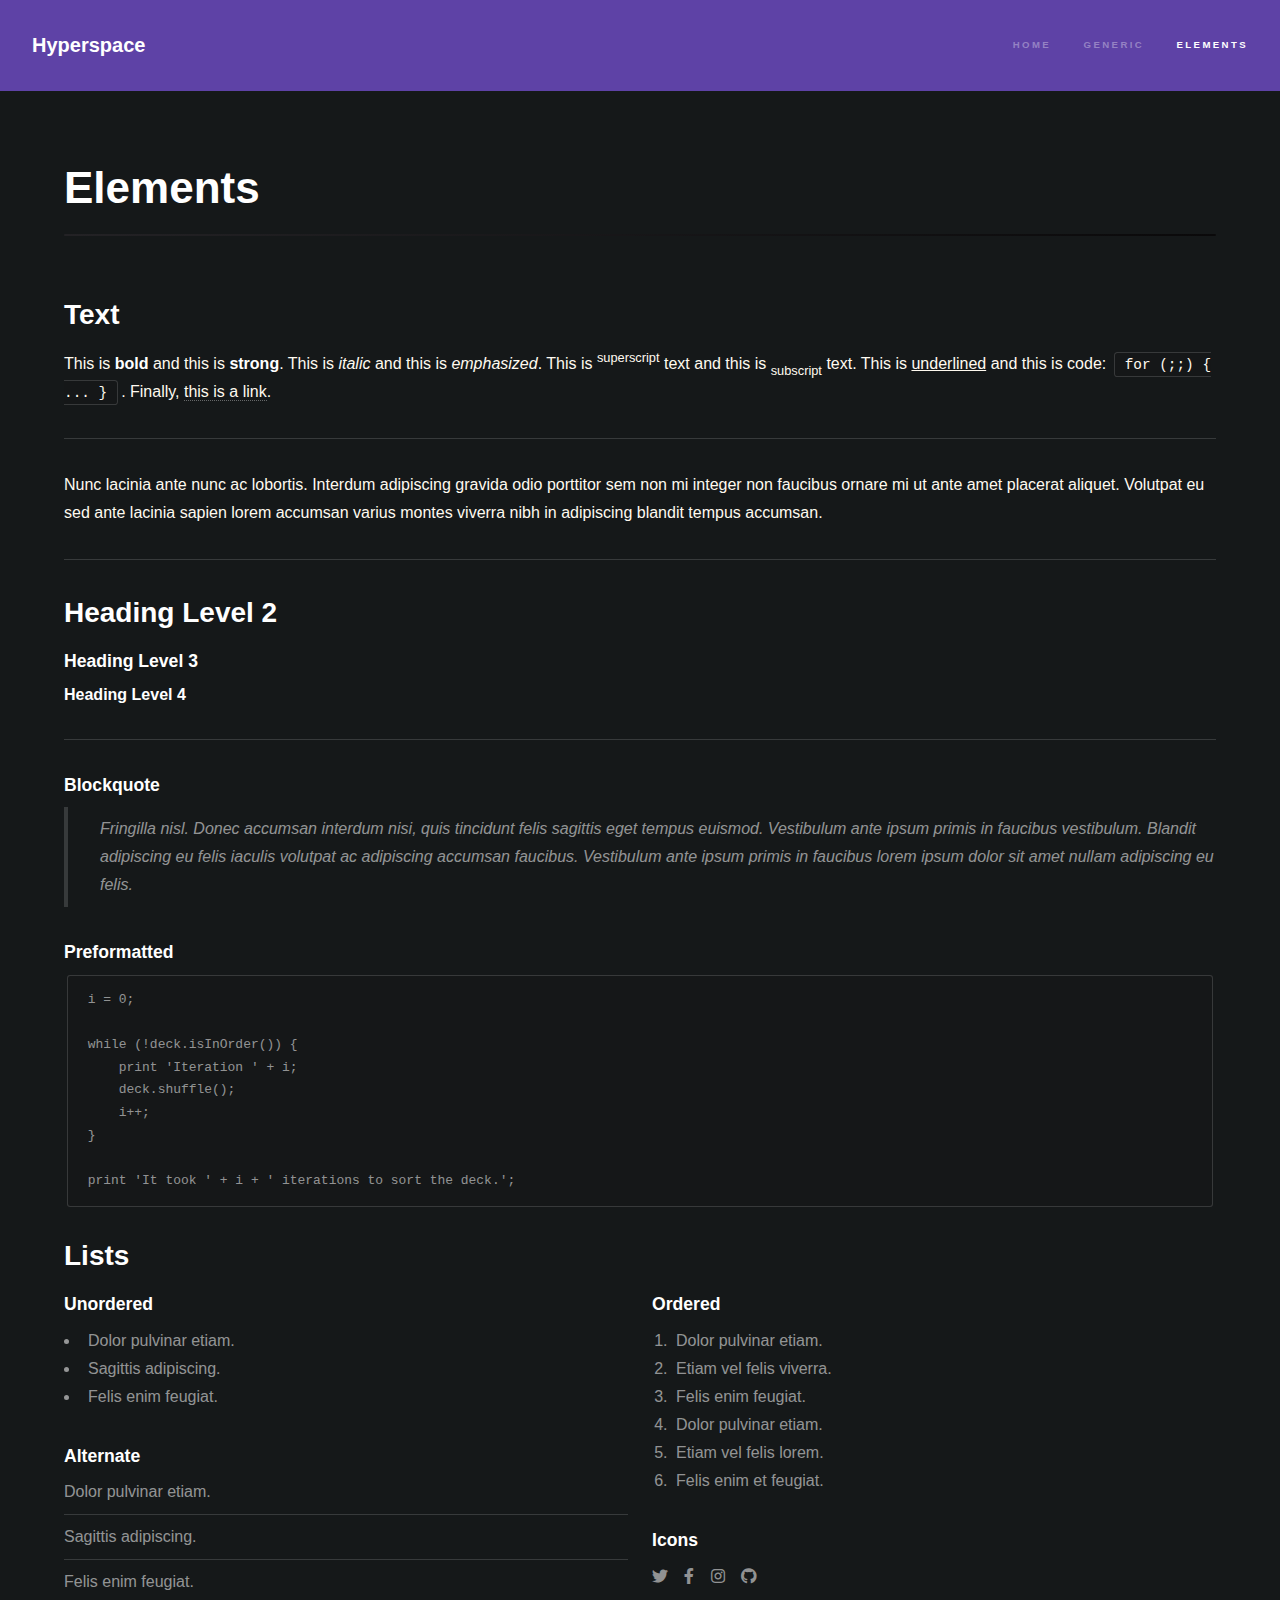
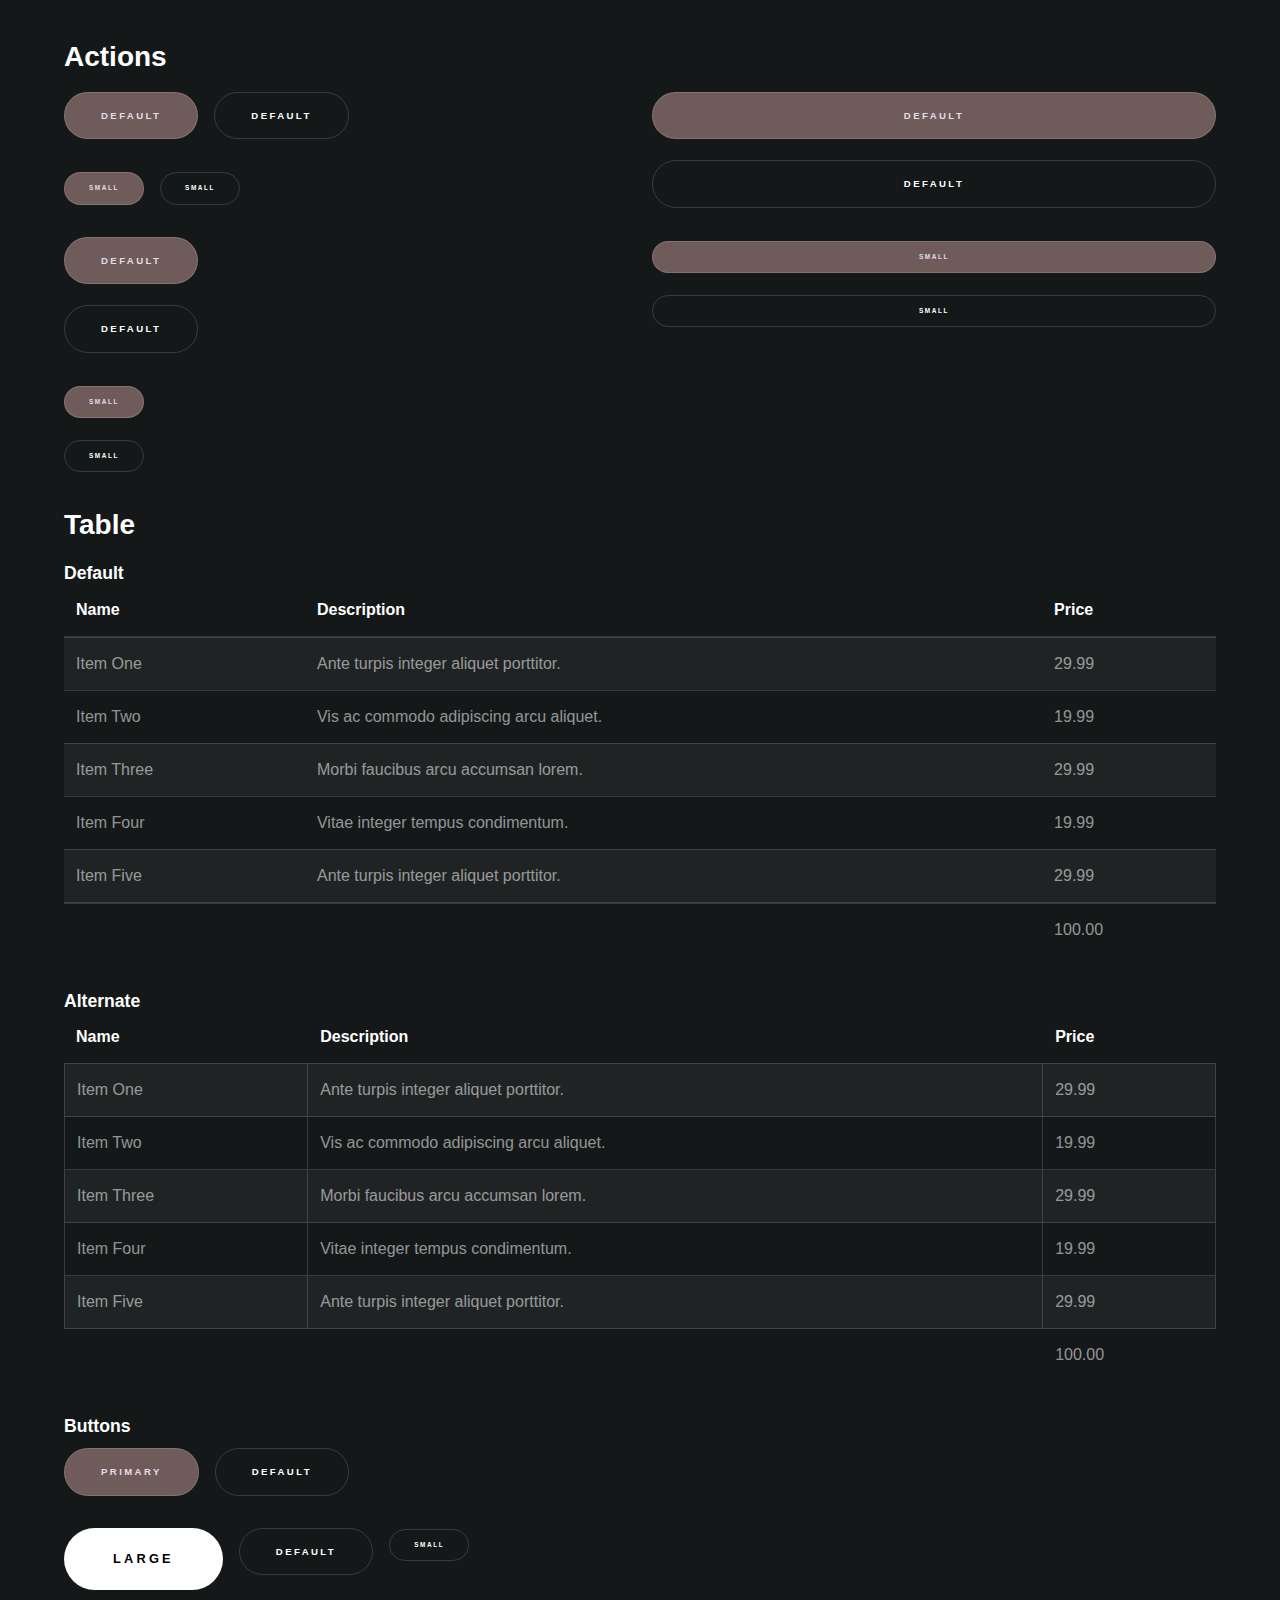
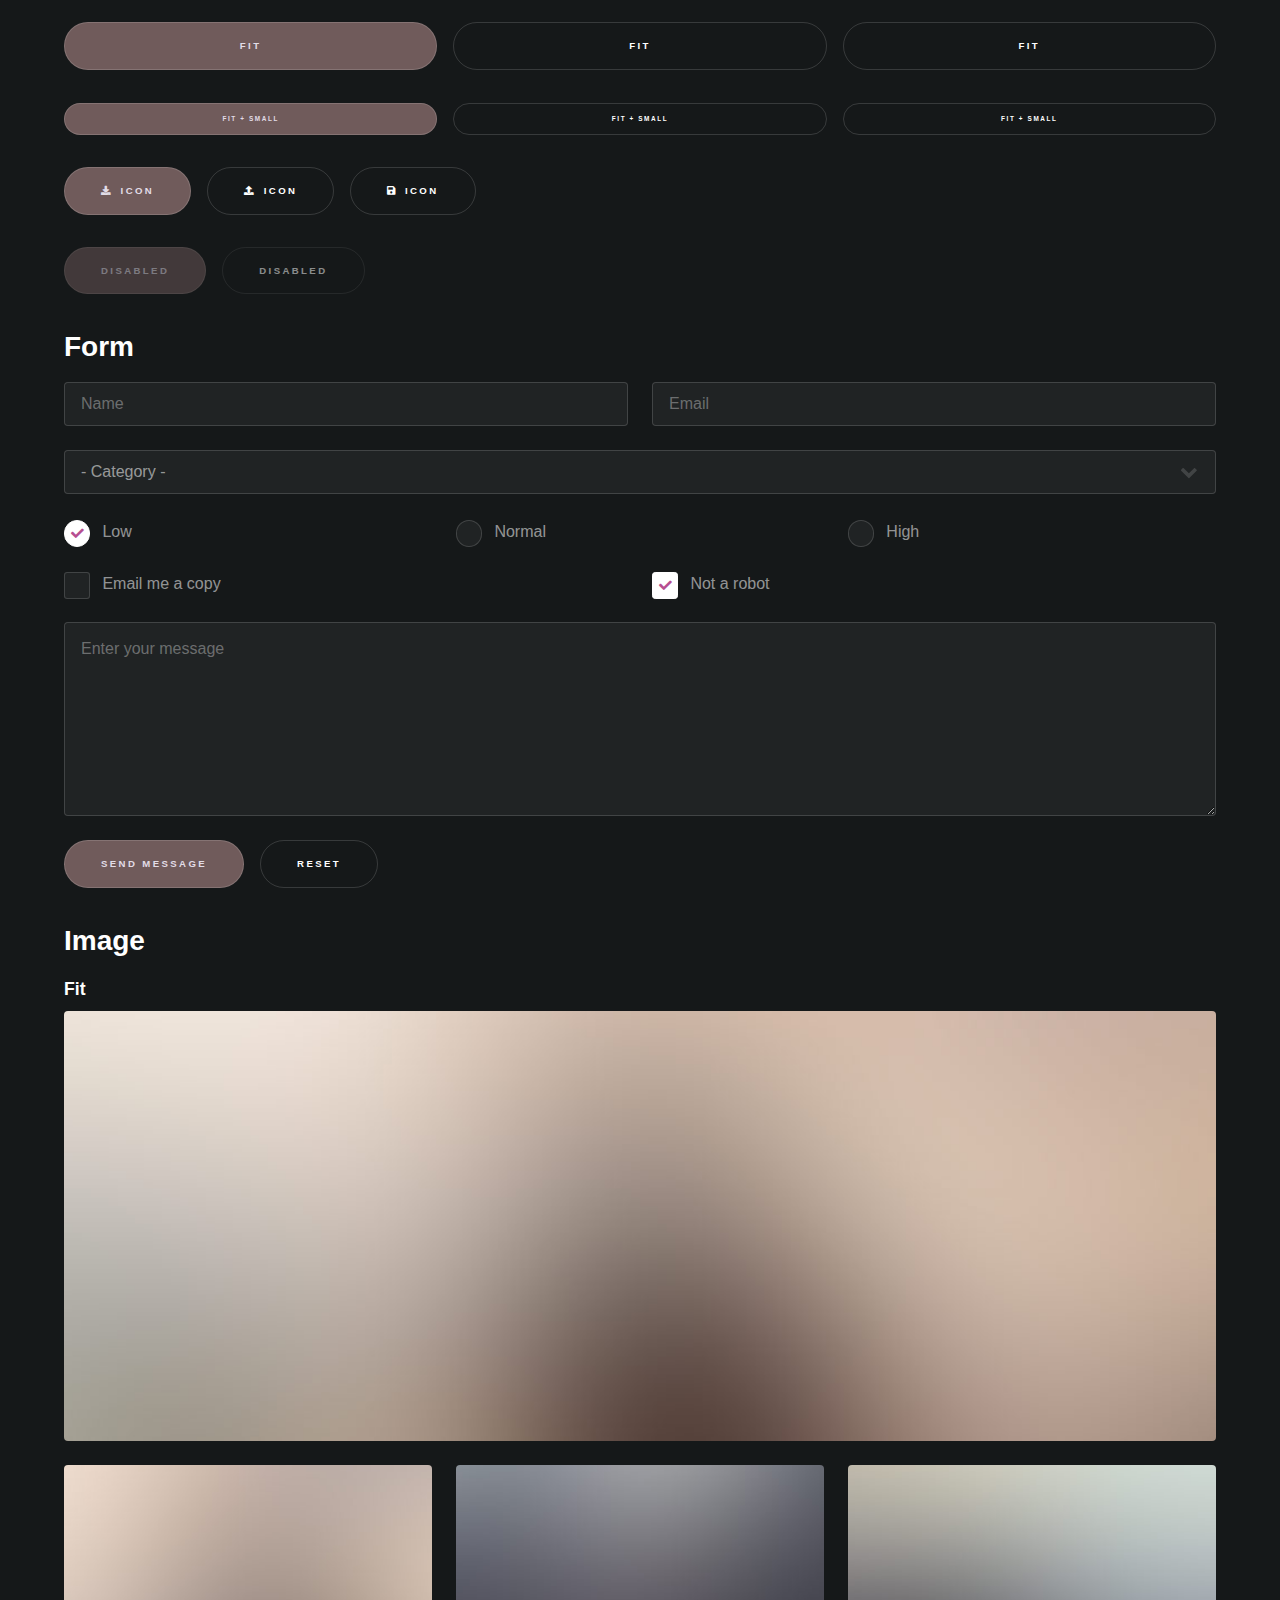
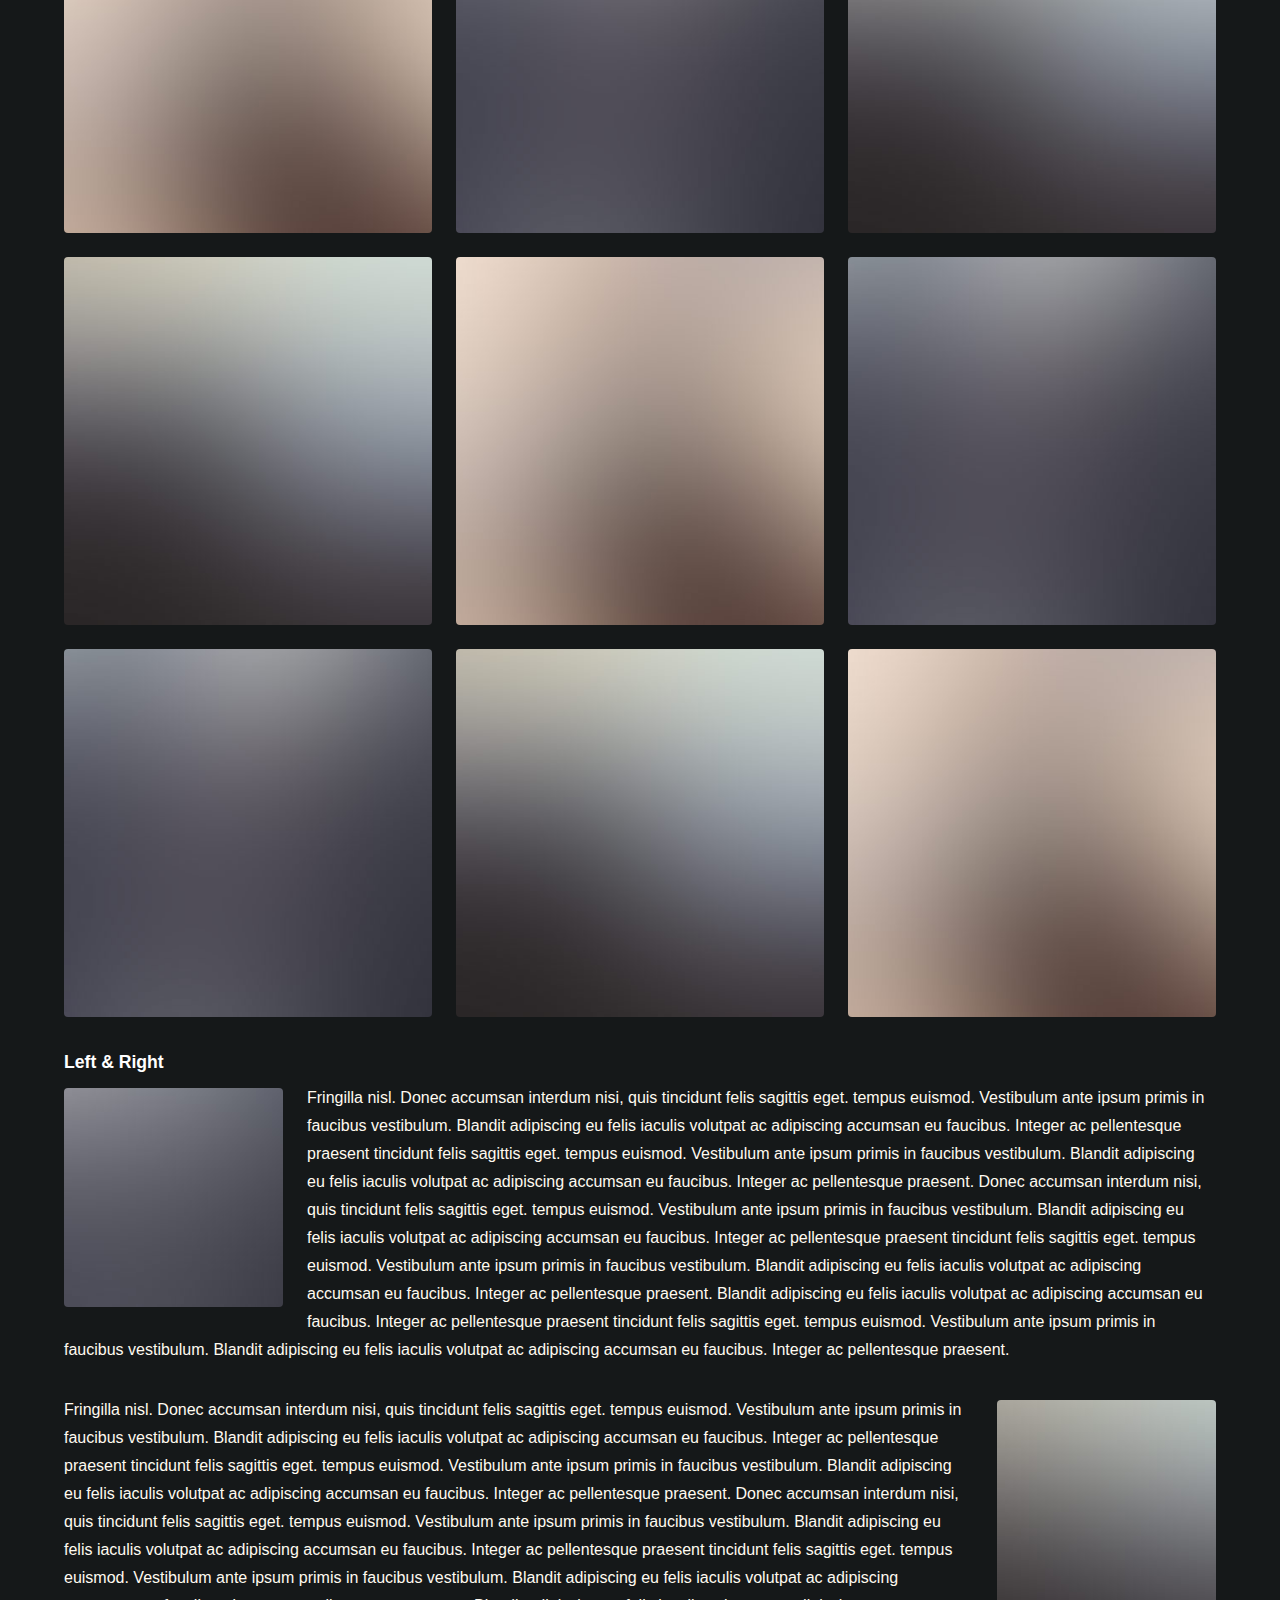
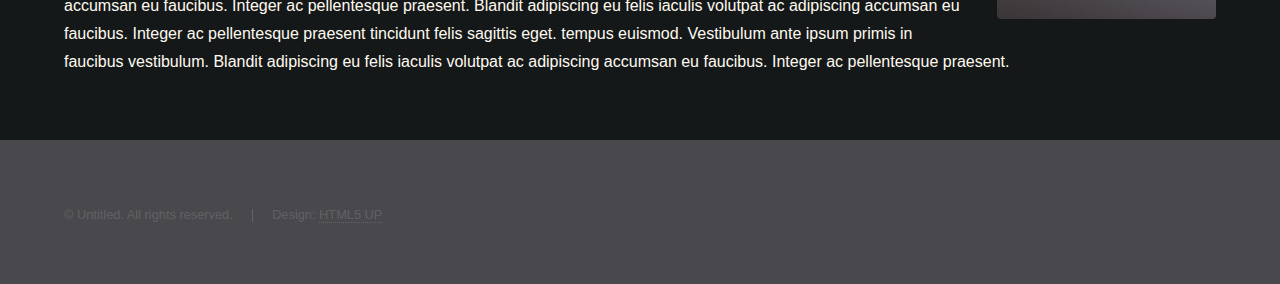
==== commit bba3d000: "Additional edits made to the current website Portfolio." ====
--- a/elements.html
+++ b/elements.html
@@ -1,363 +1,363 @@
-<!DOCTYPE HTML>
-<!--
-	Hyperspace by HTML5 UP
-	html5up.net | @ajlkn
-	Free for personal and commercial use under the CCA 3.0 license (html5up.net/license)
--->
-<html>
-	<head>
-		<title>Elements - Hyperspace by HTML5 UP</title>
-		<meta charset="utf-8" />
-		<meta name="viewport" content="width=device-width, initial-scale=1, user-scalable=no" />
-		<link rel="stylesheet" href="assets/css/main.css" />
-		<noscript><link rel="stylesheet" href="assets/css/noscript.css" /></noscript>
-	</head>
-	<body class="is-preload">
-
-		<!-- Header -->
-			<header id="header">
-				<a href="index.html" class="title">Hyperspace</a>
-				<nav>
-					<ul>
-						<li><a href="index.html">Home</a></li>
-						<li><a href="generic.html">Generic</a></li>
-						<li><a href="elements.html"  class="active">Elements</a></li>
-					</ul>
-				</nav>
-			</header>
-
-		<!-- Wrapper -->
-			<div id="wrapper">
-
-				<!-- Main -->
-					<section id="main" class="wrapper">
-						<div class="inner">
-							<h1 class="major">Elements</h1>
-
-							<!-- Text -->
-								<section>
-									<h2>Text</h2>
-									<p>This is <b>bold</b> and this is <strong>strong</strong>. This is <i>italic</i> and this is <em>emphasized</em>.
-									This is <sup>superscript</sup> text and this is <sub>subscript</sub> text.
-									This is <u>underlined</u> and this is code: <code>for (;;) { ... }</code>. Finally, <a href="#">this is a link</a>.</p>
-									<hr />
-									<p>Nunc lacinia ante nunc ac lobortis. Interdum adipiscing gravida odio porttitor sem non mi integer non faucibus ornare mi ut ante amet placerat aliquet. Volutpat eu sed ante lacinia sapien lorem accumsan varius montes viverra nibh in adipiscing blandit tempus accumsan.</p>
-									<hr />
-									<h2>Heading Level 2</h2>
-									<h3>Heading Level 3</h3>
-									<h4>Heading Level 4</h4>
-									<hr />
-									<h3>Blockquote</h3>
-									<blockquote>Fringilla nisl. Donec accumsan interdum nisi, quis tincidunt felis sagittis eget tempus euismod. Vestibulum ante ipsum primis in faucibus vestibulum. Blandit adipiscing eu felis iaculis volutpat ac adipiscing accumsan faucibus. Vestibulum ante ipsum primis in faucibus lorem ipsum dolor sit amet nullam adipiscing eu felis.</blockquote>
-									<h3>Preformatted</h3>
-									<pre><code>i = 0;
-
-while (!deck.isInOrder()) {
-    print 'Iteration ' + i;
-    deck.shuffle();
-    i++;
-}
-
-print 'It took ' + i + ' iterations to sort the deck.';</code></pre>
-								</section>
-
-							<!-- Lists -->
-								<section>
-									<h2>Lists</h2>
-									<div class="row">
-										<div class="col-6 col-12-medium">
-											<h3>Unordered</h3>
-											<ul>
-												<li>Dolor pulvinar etiam.</li>
-												<li>Sagittis adipiscing.</li>
-												<li>Felis enim feugiat.</li>
-											</ul>
-											<h3>Alternate</h3>
-											<ul class="alt">
-												<li>Dolor pulvinar etiam.</li>
-												<li>Sagittis adipiscing.</li>
-												<li>Felis enim feugiat.</li>
-											</ul>
-										</div>
-										<div class="col-6 col-12-medium">
-											<h3>Ordered</h3>
-											<ol>
-												<li>Dolor pulvinar etiam.</li>
-												<li>Etiam vel felis viverra.</li>
-												<li>Felis enim feugiat.</li>
-												<li>Dolor pulvinar etiam.</li>
-												<li>Etiam vel felis lorem.</li>
-												<li>Felis enim et feugiat.</li>
-											</ol>
-											<h3>Icons</h3>
-											<ul class="icons">
-												<li><a href="#" class="icon brands fa-twitter"><span class="label">Twitter</span></a></li>
-												<li><a href="#" class="icon brands fa-facebook-f"><span class="label">Facebook</span></a></li>
-												<li><a href="#" class="icon brands fa-instagram"><span class="label">Instagram</span></a></li>
-												<li><a href="#" class="icon brands fa-github"><span class="label">Github</span></a></li>
-											</ul>
-										</div>
-									</div>
-									<h2>Actions</h2>
-									<div class="row">
-										<div class="col-6 col-12-medium">
-											<ul class="actions">
-												<li><a href="#" class="button primary">Default</a></li>
-												<li><a href="#" class="button">Default</a></li>
-											</ul>
-											<ul class="actions small">
-												<li><a href="#" class="button primary small">Small</a></li>
-												<li><a href="#" class="button small">Small</a></li>
-											</ul>
-											<ul class="actions stacked">
-												<li><a href="#" class="button primary">Default</a></li>
-												<li><a href="#" class="button">Default</a></li>
-											</ul>
-											<ul class="actions stacked">
-												<li><a href="#" class="button primary small">Small</a></li>
-												<li><a href="#" class="button small">Small</a></li>
-											</ul>
-										</div>
-										<div class="col-6 col-12-medium">
-											<ul class="actions stacked">
-												<li><a href="#" class="button primary fit">Default</a></li>
-												<li><a href="#" class="button fit">Default</a></li>
-											</ul>
-											<ul class="actions stacked">
-												<li><a href="#" class="button primary small fit">Small</a></li>
-												<li><a href="#" class="button small fit">Small</a></li>
-											</ul>
-										</div>
-									</div>
-								</section>
-
-							<!-- Table -->
-								<section>
-									<h2>Table</h2>
-									<h3>Default</h3>
-									<div class="table-wrapper">
-										<table>
-											<thead>
-												<tr>
-													<th>Name</th>
-													<th>Description</th>
-													<th>Price</th>
-												</tr>
-											</thead>
-											<tbody>
-												<tr>
-													<td>Item One</td>
-													<td>Ante turpis integer aliquet porttitor.</td>
-													<td>29.99</td>
-												</tr>
-												<tr>
-													<td>Item Two</td>
-													<td>Vis ac commodo adipiscing arcu aliquet.</td>
-													<td>19.99</td>
-												</tr>
-												<tr>
-													<td>Item Three</td>
-													<td> Morbi faucibus arcu accumsan lorem.</td>
-													<td>29.99</td>
-												</tr>
-												<tr>
-													<td>Item Four</td>
-													<td>Vitae integer tempus condimentum.</td>
-													<td>19.99</td>
-												</tr>
-												<tr>
-													<td>Item Five</td>
-													<td>Ante turpis integer aliquet porttitor.</td>
-													<td>29.99</td>
-												</tr>
-											</tbody>
-											<tfoot>
-												<tr>
-													<td colspan="2"></td>
-													<td>100.00</td>
-												</tr>
-											</tfoot>
-										</table>
-									</div>
-
-									<h3>Alternate</h3>
-									<div class="table-wrapper">
-										<table class="alt">
-											<thead>
-												<tr>
-													<th>Name</th>
-													<th>Description</th>
-													<th>Price</th>
-												</tr>
-											</thead>
-											<tbody>
-												<tr>
-													<td>Item One</td>
-													<td>Ante turpis integer aliquet porttitor.</td>
-													<td>29.99</td>
-												</tr>
-												<tr>
-													<td>Item Two</td>
-													<td>Vis ac commodo adipiscing arcu aliquet.</td>
-													<td>19.99</td>
-												</tr>
-												<tr>
-													<td>Item Three</td>
-													<td> Morbi faucibus arcu accumsan lorem.</td>
-													<td>29.99</td>
-												</tr>
-												<tr>
-													<td>Item Four</td>
-													<td>Vitae integer tempus condimentum.</td>
-													<td>19.99</td>
-												</tr>
-												<tr>
-													<td>Item Five</td>
-													<td>Ante turpis integer aliquet porttitor.</td>
-													<td>29.99</td>
-												</tr>
-											</tbody>
-											<tfoot>
-												<tr>
-													<td colspan="2"></td>
-													<td>100.00</td>
-												</tr>
-											</tfoot>
-										</table>
-									</div>
-								</section>
-
-							<!-- Buttons -->
-								<section>
-									<h3>Buttons</h3>
-									<ul class="actions">
-										<li><a href="#" class="button primary">Primary</a></li>
-										<li><a href="#" class="button">Default</a></li>
-									</ul>
-									<ul class="actions">
-										<li><a href="#" class="button large">Large</a></li>
-										<li><a href="#" class="button">Default</a></li>
-										<li><a href="#" class="button small">Small</a></li>
-									</ul>
-									<ul class="actions fit">
-										<li><a href="#" class="button primary fit">Fit</a></li>
-										<li><a href="#" class="button fit">Fit</a></li>
-										<li><a href="#" class="button fit">Fit</a></li>
-									</ul>
-									<ul class="actions fit small">
-										<li><a href="#" class="button primary fit small">Fit + Small</a></li>
-										<li><a href="#" class="button fit small">Fit + Small</a></li>
-										<li><a href="#" class="button fit small">Fit + Small</a></li>
-									</ul>
-									<ul class="actions">
-										<li><a href="#" class="button primary icon solid fa-download">Icon</a></li>
-										<li><a href="#" class="button icon solid fa-upload">Icon</a></li>
-										<li><a href="#" class="button icon solid fa-save">Icon</a></li>
-									</ul>
-									<ul class="actions">
-										<li><span class="button primary disabled">Disabled</span></li>
-										<li><span class="button disabled">Disabled</span></li>
-									</ul>
-								</section>
-
-							<!-- Form -->
-								<section>
-									<h2>Form</h2>
-									<form method="post" action="#">
-										<div class="row gtr-uniform">
-											<div class="col-6 col-12-xsmall">
-												<input type="text" name="demo-name" id="demo-name" value="" placeholder="Name" />
-											</div>
-											<div class="col-6 col-12-xsmall">
-												<input type="email" name="demo-email" id="demo-email" value="" placeholder="Email" />
-											</div>
-											<div class="col-12">
-												<select name="demo-category" id="demo-category">
-													<option value="">- Category -</option>
-													<option value="1">Manufacturing</option>
-													<option value="1">Shipping</option>
-													<option value="1">Administration</option>
-													<option value="1">Human Resources</option>
-												</select>
-											</div>
-											<div class="col-4 col-12-small">
-												<input type="radio" id="demo-priority-low" name="demo-priority" checked>
-												<label for="demo-priority-low">Low</label>
-											</div>
-											<div class="col-4 col-12-small">
-												<input type="radio" id="demo-priority-normal" name="demo-priority">
-												<label for="demo-priority-normal">Normal</label>
-											</div>
-											<div class="col-4 col-12-small">
-												<input type="radio" id="demo-priority-high" name="demo-priority">
-												<label for="demo-priority-high">High</label>
-											</div>
-											<div class="col-6 col-12-small">
-												<input type="checkbox" id="demo-copy" name="demo-copy">
-												<label for="demo-copy">Email me a copy</label>
-											</div>
-											<div class="col-6 col-12-small">
-												<input type="checkbox" id="demo-human" name="demo-human" checked>
-												<label for="demo-human">Not a robot</label>
-											</div>
-											<div class="col-12">
-												<textarea name="demo-message" id="demo-message" placeholder="Enter your message" rows="6"></textarea>
-											</div>
-											<div class="col-12">
-												<ul class="actions">
-													<li><input type="submit" value="Send Message" class="primary" /></li>
-													<li><input type="reset" value="Reset" /></li>
-												</ul>
-											</div>
-										</div>
-									</form>
-								</section>
-
-							<!-- Image -->
-								<section>
-									<h2>Image</h2>
-									<h3>Fit</h3>
-									<div class="box alt">
-										<div class="row gtr-uniform">
-											<div class="col-12"><span class="image fit"><img src="images/pic04.jpg" alt="" /></span></div>
-											<div class="col-4"><span class="image fit"><img src="images/pic01.jpg" alt="" /></span></div>
-											<div class="col-4"><span class="image fit"><img src="images/pic02.jpg" alt="" /></span></div>
-											<div class="col-4"><span class="image fit"><img src="images/pic03.jpg" alt="" /></span></div>
-											<div class="col-4"><span class="image fit"><img src="images/pic03.jpg" alt="" /></span></div>
-											<div class="col-4"><span class="image fit"><img src="images/pic01.jpg" alt="" /></span></div>
-											<div class="col-4"><span class="image fit"><img src="images/pic02.jpg" alt="" /></span></div>
-											<div class="col-4"><span class="image fit"><img src="images/pic02.jpg" alt="" /></span></div>
-											<div class="col-4"><span class="image fit"><img src="images/pic03.jpg" alt="" /></span></div>
-											<div class="col-4"><span class="image fit"><img src="images/pic01.jpg" alt="" /></span></div>
-										</div>
-									</div>
-									<h3>Left &amp; Right</h3>
-									<p><span class="image left"><img src="images/pic05.jpg" alt="" /></span>Fringilla nisl. Donec accumsan interdum nisi, quis tincidunt felis sagittis eget. tempus euismod. Vestibulum ante ipsum primis in faucibus vestibulum. Blandit adipiscing eu felis iaculis volutpat ac adipiscing accumsan eu faucibus. Integer ac pellentesque praesent tincidunt felis sagittis eget. tempus euismod. Vestibulum ante ipsum primis in faucibus vestibulum. Blandit adipiscing eu felis iaculis volutpat ac adipiscing accumsan eu faucibus. Integer ac pellentesque praesent. Donec accumsan interdum nisi, quis tincidunt felis sagittis eget. tempus euismod. Vestibulum ante ipsum primis in faucibus vestibulum. Blandit adipiscing eu felis iaculis volutpat ac adipiscing accumsan eu faucibus. Integer ac pellentesque praesent tincidunt felis sagittis eget. tempus euismod. Vestibulum ante ipsum primis in faucibus vestibulum. Blandit adipiscing eu felis iaculis volutpat ac adipiscing accumsan eu faucibus. Integer ac pellentesque praesent. Blandit adipiscing eu felis iaculis volutpat ac adipiscing accumsan eu faucibus. Integer ac pellentesque praesent tincidunt felis sagittis eget. tempus euismod. Vestibulum ante ipsum primis in faucibus vestibulum. Blandit adipiscing eu felis iaculis volutpat ac adipiscing accumsan eu faucibus. Integer ac pellentesque praesent.</p>
-									<p><span class="image right"><img src="images/pic06.jpg" alt="" /></span>Fringilla nisl. Donec accumsan interdum nisi, quis tincidunt felis sagittis eget. tempus euismod. Vestibulum ante ipsum primis in faucibus vestibulum. Blandit adipiscing eu felis iaculis volutpat ac adipiscing accumsan eu faucibus. Integer ac pellentesque praesent tincidunt felis sagittis eget. tempus euismod. Vestibulum ante ipsum primis in faucibus vestibulum. Blandit adipiscing eu felis iaculis volutpat ac adipiscing accumsan eu faucibus. Integer ac pellentesque praesent. Donec accumsan interdum nisi, quis tincidunt felis sagittis eget. tempus euismod. Vestibulum ante ipsum primis in faucibus vestibulum. Blandit adipiscing eu felis iaculis volutpat ac adipiscing accumsan eu faucibus. Integer ac pellentesque praesent tincidunt felis sagittis eget. tempus euismod. Vestibulum ante ipsum primis in faucibus vestibulum. Blandit adipiscing eu felis iaculis volutpat ac adipiscing accumsan eu faucibus. Integer ac pellentesque praesent. Blandit adipiscing eu felis iaculis volutpat ac adipiscing accumsan eu faucibus. Integer ac pellentesque praesent tincidunt felis sagittis eget. tempus euismod. Vestibulum ante ipsum primis in faucibus vestibulum. Blandit adipiscing eu felis iaculis volutpat ac adipiscing accumsan eu faucibus. Integer ac pellentesque praesent.</p>
-								</section>
-
-						</div>
-					</section>
-
-			</div>
-
-		<!-- Footer -->
-			<footer id="footer" class="wrapper alt">
-				<div class="inner">
-					<ul class="menu">
-						<li>&copy; Untitled. All rights reserved.</li><li>Design: <a href="http://html5up.net">HTML5 UP</a></li>
-					</ul>
-				</div>
-			</footer>
-
-		<!-- Scripts -->
-			<script src="assets/js/jquery.min.js"></script>
-			<script src="assets/js/jquery.scrollex.min.js"></script>
-			<script src="assets/js/jquery.scrolly.min.js"></script>
-			<script src="assets/js/browser.min.js"></script>
-			<script src="assets/js/breakpoints.min.js"></script>
-			<script src="assets/js/util.js"></script>
-			<script src="assets/js/main.js"></script>
-
-	</body>
+<!DOCTYPE HTML>
+<!--
+	Hyperspace by HTML5 UP
+	html5up.net | @ajlkn
+	Free for personal and commercial use under the CCA 3.0 license (html5up.net/license)
+-->
+<html>
+	<head>
+		<title>Elements - Hyperspace by HTML5 UP</title>
+		<meta charset="utf-8" />
+		<meta name="viewport" content="width=device-width, initial-scale=1, user-scalable=no" />
+		<link rel="stylesheet" href="assets/css/main.css" />
+		<noscript><link rel="stylesheet" href="assets/css/noscript.css" /></noscript>
+	</head>
+	<body class="is-preload">
+
+		<!-- Header -->
+			<header id="header">
+				<a href="index.html" class="title">Hyperspace</a>
+				<nav>
+					<ul>
+						<li><a href="index.html">Home</a></li>
+						<li><a href="generic.html">Generic</a></li>
+						<li><a href="elements.html"  class="active">Elements</a></li>
+					</ul>
+				</nav>
+			</header>
+
+		<!-- Wrapper -->
+			<div id="wrapper">
+
+				<!-- Main -->
+					<section id="main" class="wrapper">
+						<div class="inner">
+							<h1 class="major">Elements</h1>
+
+							<!-- Text -->
+								<section>
+									<h2>Text</h2>
+									<p>This is <b>bold</b> and this is <strong>strong</strong>. This is <i>italic</i> and this is <em>emphasized</em>.
+									This is <sup>superscript</sup> text and this is <sub>subscript</sub> text.
+									This is <u>underlined</u> and this is code: <code>for (;;) { ... }</code>. Finally, <a href="#">this is a link</a>.</p>
+									<hr />
+									<p>Nunc lacinia ante nunc ac lobortis. Interdum adipiscing gravida odio porttitor sem non mi integer non faucibus ornare mi ut ante amet placerat aliquet. Volutpat eu sed ante lacinia sapien lorem accumsan varius montes viverra nibh in adipiscing blandit tempus accumsan.</p>
+									<hr />
+									<h2>Heading Level 2</h2>
+									<h3>Heading Level 3</h3>
+									<h4>Heading Level 4</h4>
+									<hr />
+									<h3>Blockquote</h3>
+									<blockquote>Fringilla nisl. Donec accumsan interdum nisi, quis tincidunt felis sagittis eget tempus euismod. Vestibulum ante ipsum primis in faucibus vestibulum. Blandit adipiscing eu felis iaculis volutpat ac adipiscing accumsan faucibus. Vestibulum ante ipsum primis in faucibus lorem ipsum dolor sit amet nullam adipiscing eu felis.</blockquote>
+									<h3>Preformatted</h3>
+									<pre><code>i = 0;
+
+while (!deck.isInOrder()) {
+    print 'Iteration ' + i;
+    deck.shuffle();
+    i++;
+}
+
+print 'It took ' + i + ' iterations to sort the deck.';</code></pre>
+								</section>
+
+							<!-- Lists -->
+								<section>
+									<h2>Lists</h2>
+									<div class="row">
+										<div class="col-6 col-12-medium">
+											<h3>Unordered</h3>
+											<ul>
+												<li>Dolor pulvinar etiam.</li>
+												<li>Sagittis adipiscing.</li>
+												<li>Felis enim feugiat.</li>
+											</ul>
+											<h3>Alternate</h3>
+											<ul class="alt">
+												<li>Dolor pulvinar etiam.</li>
+												<li>Sagittis adipiscing.</li>
+												<li>Felis enim feugiat.</li>
+											</ul>
+										</div>
+										<div class="col-6 col-12-medium">
+											<h3>Ordered</h3>
+											<ol>
+												<li>Dolor pulvinar etiam.</li>
+												<li>Etiam vel felis viverra.</li>
+												<li>Felis enim feugiat.</li>
+												<li>Dolor pulvinar etiam.</li>
+												<li>Etiam vel felis lorem.</li>
+												<li>Felis enim et feugiat.</li>
+											</ol>
+											<h3>Icons</h3>
+											<ul class="icons">
+												<li><a href="#" class="icon brands fa-twitter"><span class="label">Twitter</span></a></li>
+												<li><a href="#" class="icon brands fa-facebook-f"><span class="label">Facebook</span></a></li>
+												<li><a href="#" class="icon brands fa-instagram"><span class="label">Instagram</span></a></li>
+												<li><a href="#" class="icon brands fa-github"><span class="label">Github</span></a></li>
+											</ul>
+										</div>
+									</div>
+									<h2>Actions</h2>
+									<div class="row">
+										<div class="col-6 col-12-medium">
+											<ul class="actions">
+												<li><a href="#" class="button primary">Default</a></li>
+												<li><a href="#" class="button">Default</a></li>
+											</ul>
+											<ul class="actions small">
+												<li><a href="#" class="button primary small">Small</a></li>
+												<li><a href="#" class="button small">Small</a></li>
+											</ul>
+											<ul class="actions stacked">
+												<li><a href="#" class="button primary">Default</a></li>
+												<li><a href="#" class="button">Default</a></li>
+											</ul>
+											<ul class="actions stacked">
+												<li><a href="#" class="button primary small">Small</a></li>
+												<li><a href="#" class="button small">Small</a></li>
+											</ul>
+										</div>
+										<div class="col-6 col-12-medium">
+											<ul class="actions stacked">
+												<li><a href="#" class="button primary fit">Default</a></li>
+												<li><a href="#" class="button fit">Default</a></li>
+											</ul>
+											<ul class="actions stacked">
+												<li><a href="#" class="button primary small fit">Small</a></li>
+												<li><a href="#" class="button small fit">Small</a></li>
+											</ul>
+										</div>
+									</div>
+								</section>
+
+							<!-- Table -->
+								<section>
+									<h2>Table</h2>
+									<h3>Default</h3>
+									<div class="table-wrapper">
+										<table>
+											<thead>
+												<tr>
+													<th>Name</th>
+													<th>Description</th>
+													<th>Price</th>
+												</tr>
+											</thead>
+											<tbody>
+												<tr>
+													<td>Item One</td>
+													<td>Ante turpis integer aliquet porttitor.</td>
+													<td>29.99</td>
+												</tr>
+												<tr>
+													<td>Item Two</td>
+													<td>Vis ac commodo adipiscing arcu aliquet.</td>
+													<td>19.99</td>
+												</tr>
+												<tr>
+													<td>Item Three</td>
+													<td> Morbi faucibus arcu accumsan lorem.</td>
+													<td>29.99</td>
+												</tr>
+												<tr>
+													<td>Item Four</td>
+													<td>Vitae integer tempus condimentum.</td>
+													<td>19.99</td>
+												</tr>
+												<tr>
+													<td>Item Five</td>
+													<td>Ante turpis integer aliquet porttitor.</td>
+													<td>29.99</td>
+												</tr>
+											</tbody>
+											<tfoot>
+												<tr>
+													<td colspan="2"></td>
+													<td>100.00</td>
+												</tr>
+											</tfoot>
+										</table>
+									</div>
+
+									<h3>Alternate</h3>
+									<div class="table-wrapper">
+										<table class="alt">
+											<thead>
+												<tr>
+													<th>Name</th>
+													<th>Description</th>
+													<th>Price</th>
+												</tr>
+											</thead>
+											<tbody>
+												<tr>
+													<td>Item One</td>
+													<td>Ante turpis integer aliquet porttitor.</td>
+													<td>29.99</td>
+												</tr>
+												<tr>
+													<td>Item Two</td>
+													<td>Vis ac commodo adipiscing arcu aliquet.</td>
+													<td>19.99</td>
+												</tr>
+												<tr>
+													<td>Item Three</td>
+													<td> Morbi faucibus arcu accumsan lorem.</td>
+													<td>29.99</td>
+												</tr>
+												<tr>
+													<td>Item Four</td>
+													<td>Vitae integer tempus condimentum.</td>
+													<td>19.99</td>
+												</tr>
+												<tr>
+													<td>Item Five</td>
+													<td>Ante turpis integer aliquet porttitor.</td>
+													<td>29.99</td>
+												</tr>
+											</tbody>
+											<tfoot>
+												<tr>
+													<td colspan="2"></td>
+													<td>100.00</td>
+												</tr>
+											</tfoot>
+										</table>
+									</div>
+								</section>
+
+							<!-- Buttons -->
+								<section>
+									<h3>Buttons</h3>
+									<ul class="actions">
+										<li><a href="#" class="button primary">Primary</a></li>
+										<li><a href="#" class="button">Default</a></li>
+									</ul>
+									<ul class="actions">
+										<li><a href="#" class="button large">Large</a></li>
+										<li><a href="#" class="button">Default</a></li>
+										<li><a href="#" class="button small">Small</a></li>
+									</ul>
+									<ul class="actions fit">
+										<li><a href="#" class="button primary fit">Fit</a></li>
+										<li><a href="#" class="button fit">Fit</a></li>
+										<li><a href="#" class="button fit">Fit</a></li>
+									</ul>
+									<ul class="actions fit small">
+										<li><a href="#" class="button primary fit small">Fit + Small</a></li>
+										<li><a href="#" class="button fit small">Fit + Small</a></li>
+										<li><a href="#" class="button fit small">Fit + Small</a></li>
+									</ul>
+									<ul class="actions">
+										<li><a href="#" class="button primary icon solid fa-download">Icon</a></li>
+										<li><a href="#" class="button icon solid fa-upload">Icon</a></li>
+										<li><a href="#" class="button icon solid fa-save">Icon</a></li>
+									</ul>
+									<ul class="actions">
+										<li><span class="button primary disabled">Disabled</span></li>
+										<li><span class="button disabled">Disabled</span></li>
+									</ul>
+								</section>
+
+							<!-- Form -->
+								<section>
+									<h2>Form</h2>
+									<form method="post" action="#">
+										<div class="row gtr-uniform">
+											<div class="col-6 col-12-xsmall">
+												<input type="text" name="demo-name" id="demo-name" value="" placeholder="Name" />
+											</div>
+											<div class="col-6 col-12-xsmall">
+												<input type="email" name="demo-email" id="demo-email" value="" placeholder="Email" />
+											</div>
+											<div class="col-12">
+												<select name="demo-category" id="demo-category">
+													<option value="">- Category -</option>
+													<option value="1">Manufacturing</option>
+													<option value="1">Shipping</option>
+													<option value="1">Administration</option>
+													<option value="1">Human Resources</option>
+												</select>
+											</div>
+											<div class="col-4 col-12-small">
+												<input type="radio" id="demo-priority-low" name="demo-priority" checked>
+												<label for="demo-priority-low">Low</label>
+											</div>
+											<div class="col-4 col-12-small">
+												<input type="radio" id="demo-priority-normal" name="demo-priority">
+												<label for="demo-priority-normal">Normal</label>
+											</div>
+											<div class="col-4 col-12-small">
+												<input type="radio" id="demo-priority-high" name="demo-priority">
+												<label for="demo-priority-high">High</label>
+											</div>
+											<div class="col-6 col-12-small">
+												<input type="checkbox" id="demo-copy" name="demo-copy">
+												<label for="demo-copy">Email me a copy</label>
+											</div>
+											<div class="col-6 col-12-small">
+												<input type="checkbox" id="demo-human" name="demo-human" checked>
+												<label for="demo-human">Not a robot</label>
+											</div>
+											<div class="col-12">
+												<textarea name="demo-message" id="demo-message" placeholder="Enter your message" rows="6"></textarea>
+											</div>
+											<div class="col-12">
+												<ul class="actions">
+													<li><input type="submit" value="Send Message" class="primary" /></li>
+													<li><input type="reset" value="Reset" /></li>
+												</ul>
+											</div>
+										</div>
+									</form>
+								</section>
+
+							<!-- Image -->
+								<section>
+									<h2>Image</h2>
+									<h3>Fit</h3>
+									<div class="box alt">
+										<div class="row gtr-uniform">
+											<div class="col-12"><span class="image fit"><img src="images/pic04.jpg" alt="" /></span></div>
+											<div class="col-4"><span class="image fit"><img src="images/pic01.jpg" alt="" /></span></div>
+											<div class="col-4"><span class="image fit"><img src="images/pic02.jpg" alt="" /></span></div>
+											<div class="col-4"><span class="image fit"><img src="images/pic03.jpg" alt="" /></span></div>
+											<div class="col-4"><span class="image fit"><img src="images/pic03.jpg" alt="" /></span></div>
+											<div class="col-4"><span class="image fit"><img src="images/pic01.jpg" alt="" /></span></div>
+											<div class="col-4"><span class="image fit"><img src="images/pic02.jpg" alt="" /></span></div>
+											<div class="col-4"><span class="image fit"><img src="images/pic02.jpg" alt="" /></span></div>
+											<div class="col-4"><span class="image fit"><img src="images/pic03.jpg" alt="" /></span></div>
+											<div class="col-4"><span class="image fit"><img src="images/pic01.jpg" alt="" /></span></div>
+										</div>
+									</div>
+									<h3>Left &amp; Right</h3>
+									<p><span class="image left"><img src="images/pic05.jpg" alt="" /></span>Fringilla nisl. Donec accumsan interdum nisi, quis tincidunt felis sagittis eget. tempus euismod. Vestibulum ante ipsum primis in faucibus vestibulum. Blandit adipiscing eu felis iaculis volutpat ac adipiscing accumsan eu faucibus. Integer ac pellentesque praesent tincidunt felis sagittis eget. tempus euismod. Vestibulum ante ipsum primis in faucibus vestibulum. Blandit adipiscing eu felis iaculis volutpat ac adipiscing accumsan eu faucibus. Integer ac pellentesque praesent. Donec accumsan interdum nisi, quis tincidunt felis sagittis eget. tempus euismod. Vestibulum ante ipsum primis in faucibus vestibulum. Blandit adipiscing eu felis iaculis volutpat ac adipiscing accumsan eu faucibus. Integer ac pellentesque praesent tincidunt felis sagittis eget. tempus euismod. Vestibulum ante ipsum primis in faucibus vestibulum. Blandit adipiscing eu felis iaculis volutpat ac adipiscing accumsan eu faucibus. Integer ac pellentesque praesent. Blandit adipiscing eu felis iaculis volutpat ac adipiscing accumsan eu faucibus. Integer ac pellentesque praesent tincidunt felis sagittis eget. tempus euismod. Vestibulum ante ipsum primis in faucibus vestibulum. Blandit adipiscing eu felis iaculis volutpat ac adipiscing accumsan eu faucibus. Integer ac pellentesque praesent.</p>
+									<p><span class="image right"><img src="images/pic06.jpg" alt="" /></span>Fringilla nisl. Donec accumsan interdum nisi, quis tincidunt felis sagittis eget. tempus euismod. Vestibulum ante ipsum primis in faucibus vestibulum. Blandit adipiscing eu felis iaculis volutpat ac adipiscing accumsan eu faucibus. Integer ac pellentesque praesent tincidunt felis sagittis eget. tempus euismod. Vestibulum ante ipsum primis in faucibus vestibulum. Blandit adipiscing eu felis iaculis volutpat ac adipiscing accumsan eu faucibus. Integer ac pellentesque praesent. Donec accumsan interdum nisi, quis tincidunt felis sagittis eget. tempus euismod. Vestibulum ante ipsum primis in faucibus vestibulum. Blandit adipiscing eu felis iaculis volutpat ac adipiscing accumsan eu faucibus. Integer ac pellentesque praesent tincidunt felis sagittis eget. tempus euismod. Vestibulum ante ipsum primis in faucibus vestibulum. Blandit adipiscing eu felis iaculis volutpat ac adipiscing accumsan eu faucibus. Integer ac pellentesque praesent. Blandit adipiscing eu felis iaculis volutpat ac adipiscing accumsan eu faucibus. Integer ac pellentesque praesent tincidunt felis sagittis eget. tempus euismod. Vestibulum ante ipsum primis in faucibus vestibulum. Blandit adipiscing eu felis iaculis volutpat ac adipiscing accumsan eu faucibus. Integer ac pellentesque praesent.</p>
+								</section>
+
+						</div>
+					</section>
+
+			</div>
+
+		<!-- Footer -->
+			<footer id="footer" class="wrapper alt">
+				<div class="inner">
+					<ul class="menu">
+						<li>&copy; Untitled. All rights reserved.</li><li>Design: <a href="http://html5up.net">HTML5 UP</a></li>
+					</ul>
+				</div>
+			</footer>
+
+		<!-- Scripts -->
+			<script src="assets/js/jquery.min.js"></script>
+			<script src="assets/js/jquery.scrollex.min.js"></script>
+			<script src="assets/js/jquery.scrolly.min.js"></script>
+			<script src="assets/js/browser.min.js"></script>
+			<script src="assets/js/breakpoints.min.js"></script>
+			<script src="assets/js/util.js"></script>
+			<script src="assets/js/main.js"></script>
+
+	</body>
 </html>--- a/assets/css/main.css
+++ b/assets/css/main.css
@@ -1853,6 +1853,52 @@
 		white-space: nowrap;
 	}
 
+	.button1 {
+		display: inline-block;
+		height: 2.75em;
+		line-height: 2.7em;
+		padding: 0 1.5em 0 1.5em;
+		border-radius: 4px;
+		text-decoration: none;
+		font-weight: 600;
+		border: solid 1px #dee0e3;
+		white-space: nowrap; }
+		.button1:hover {
+		  border-color: #e7746f;
+		  color: #e7746f; }
+		.button1.alt {
+		  background: #676d79;
+		  border-color: #676d79;
+		  color: #fff; }
+		  .button1.alt.on, .button1.alt:hover {
+			background: #e7746f;
+			border-color: #e7746f; }
+		.button1.twitter.on, .button1.twitter:hover {
+		  background: #00acee;
+		  border-color: #00acee;
+		  color: #fff; }
+		.button1 em {
+		  font-weight: 300; }
+		.button1.icon {
+		  padding: 0 1.2em 0 1em; }
+		  .button1.icon:before {
+			position: relative;
+			top: 0.15em;
+			margin-right: 0.4em; }
+		  .button1.icon.solo {
+			padding: 0;
+			width: 3em;
+			text-align: center;
+			position: relative; }
+			.button1.icon.solo:before {
+			  margin: 0; }
+			.button1.icon.solo .label {
+			  position: absolute;
+			  left: 0;
+			  top: 0;
+			  text-indent: 100%;
+			  overflow-x: hidden; }
+
 		input[type="submit"]:after,
 		input[type="reset"]:after,
 		input[type="button"]:after,
@@ -1907,7 +1953,14 @@
 		input[type="button"].large,
 		button.large,
 		.button.large {
+			
 			font-size: 0.8em;
+			background-color: #ffffff;
+			color: #000000 !important;
+			box-shadow: inset 0 0 0 2px #ffffff;
+		
+	
+	
 		}
 
 		input[type="submit"].primary,
@@ -1915,9 +1968,21 @@
 		input[type="button"].primary,
 		button.primary,
 		.button.primary {
-			background-color: #272626;
-			color: #151416 !important;
-		}
+			background-color: #705b5b;
+			color: #e2dde7 !important;
+		}
+
+		input[type="submit"].center,
+		input[type="reset"].center,
+		input[type="button"].center,
+		button.center,
+		.button.center {
+			position: absolute;
+			top: 50%;
+			width: 100%;
+			text-align: center;
+			font-size: 18px;
+		  }
 
 			input[type="submit"].primary:after,
 			input[type="reset"].primary:after,
--- a/assets/css/noscript.css
+++ b/assets/css/noscript.css
@@ -1,7 +1,7 @@
-/*
-	Hyperspace by HTML5 UP
-	html5up.net | @ajlkn
-	Free for personal and commercial use under the CCA 3.0 license (html5up.net/license)
+/*
+	Hyperspace by HTML5 UP
+	html5up.net | @ajlkn
+	Free for personal and commercial use under the CCA 3.0 license (html5up.net/license)
 */
 
 /* Spotlights */
